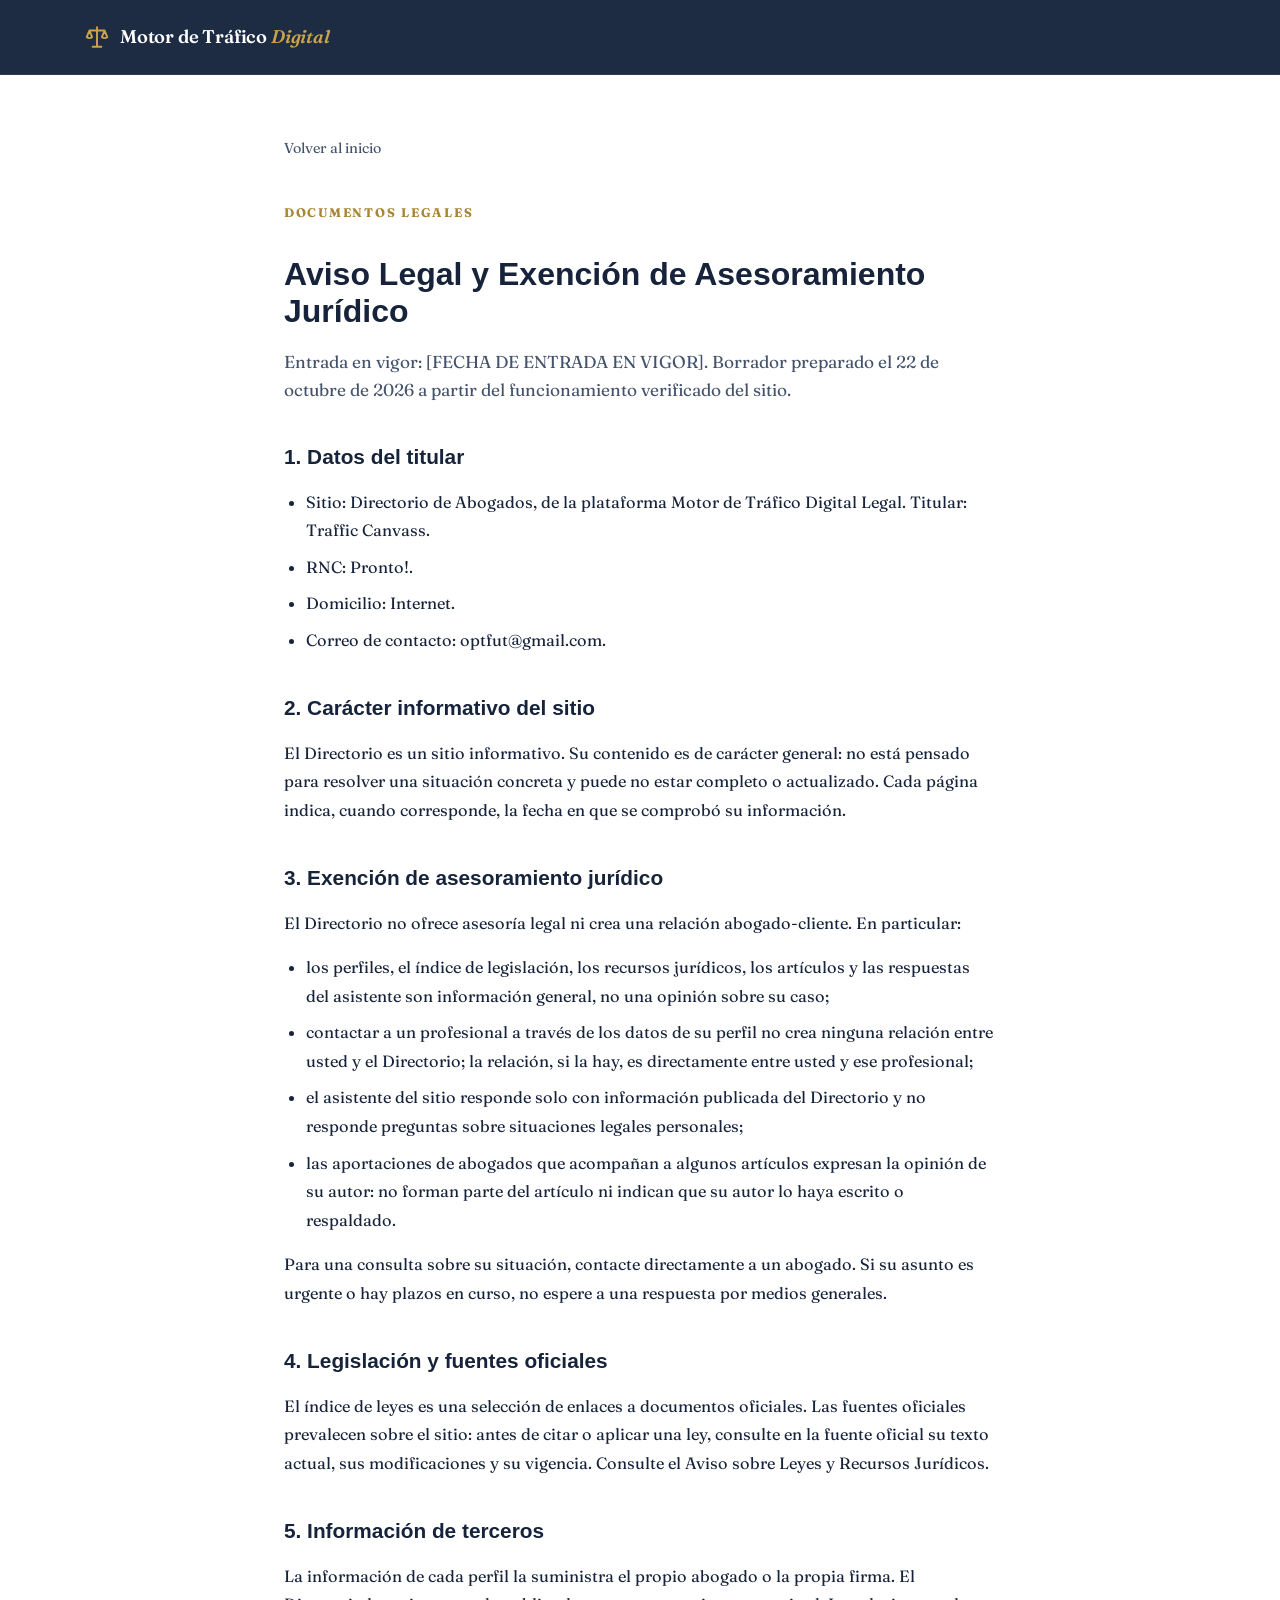
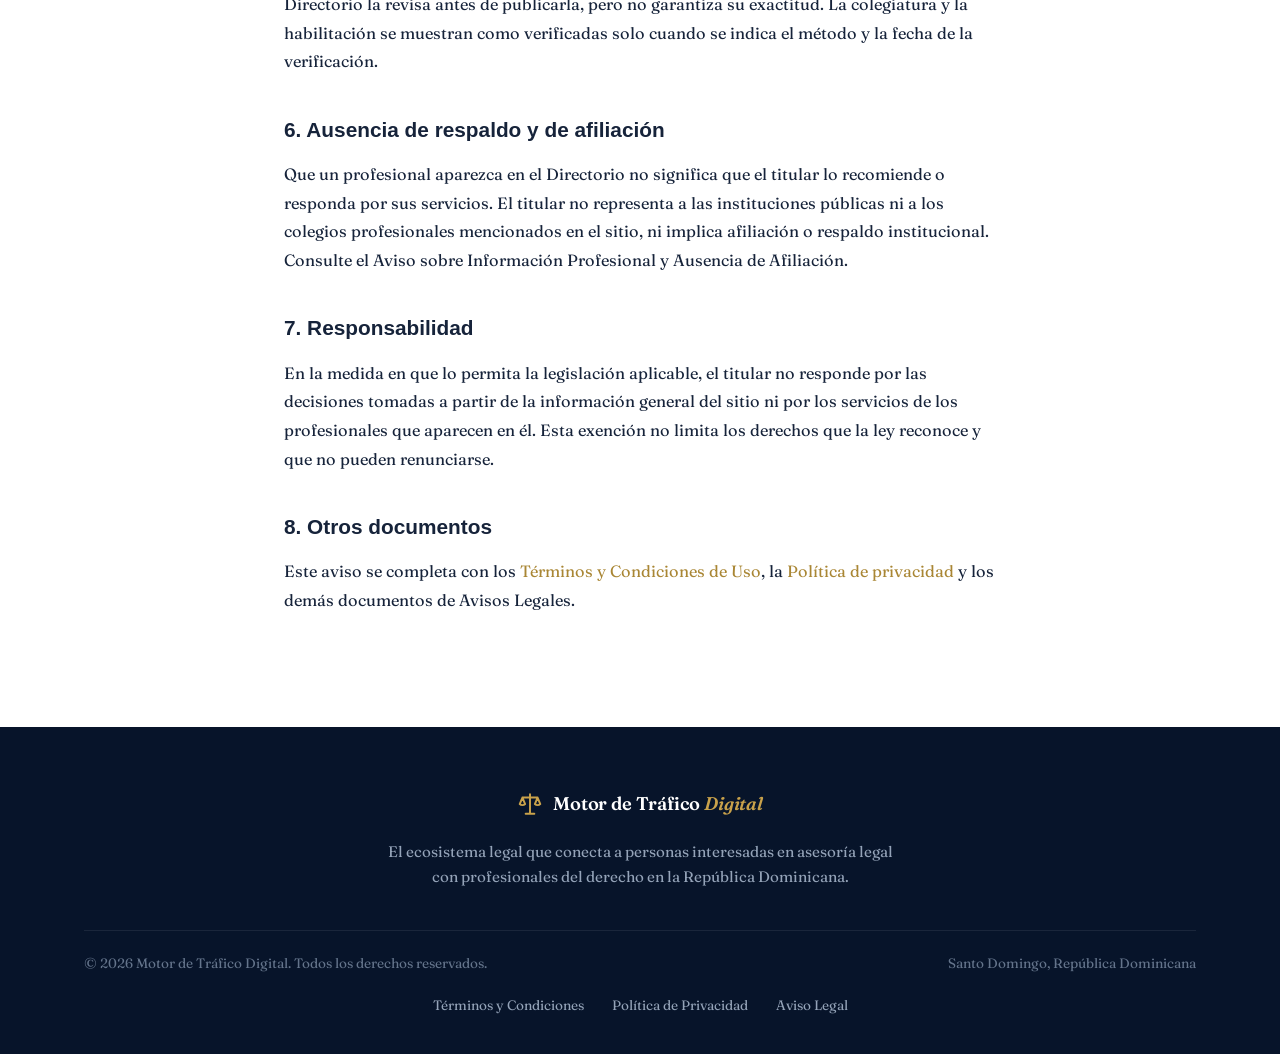
==== aviso-legal.html @ 6270f3a9 "Legal pages: full text of the three documents, with the claims that were false for this site correct" ====
<!doctype html>
<html lang="es">
  <head>
    <meta charset="UTF-8" />
    <meta name="viewport" content="width=device-width, initial-scale=1.0" />
    <meta
      name="description"
      content="Aviso Legal y Exención de Asesoramiento Jurídico del Directorio de Abogados, de la plataforma Motor de Tráfico Digital Legal."
    />
    <link rel="preconnect" href="https://fonts.googleapis.com" />
    <link rel="preconnect" href="https://fonts.gstatic.com" crossorigin />
    <link
      href="https://fonts.googleapis.com/css2?family=Fraunces:ital,opsz,wght@0,9..144,400;0,9..144,500;0,9..144,600;0,9..144,700;1,9..144,400;1,9..144,700&family=Inter:wght@400;500;600;700;800&display=swap"
      rel="stylesheet"
    />
    <link rel="stylesheet" href="./assets/index-CUICVN3A.css" />
    <title>Aviso Legal — Motor de Tráfico Digital</title>
  </head>
  <body>
    <header class="site-header">
      <div class="container header-inner">
        <a class="logo" href="./index.html">
          <svg
            viewBox="0 0 24 24"
            fill="none"
            stroke="currentColor"
            stroke-width="1.8"
            stroke-linecap="round"
            stroke-linejoin="round"
            class="logo-mark"
            aria-hidden="true"
          >
            <path d="M12 3v18M8 21h8M12 6H5m14 0h-7M5 6l-2.5 6a3.5 3.5 0 0 0 5 0L5 6Zm14 0-2.5 6a3.5 3.5 0 0 0 5 0L19 6Z" />
          </svg>
          <span>Motor de Tráfico <em>Digital</em></span>
        </a>
      </div>
    </header>

    <main class="legal-main">
      <div class="container legal-wrap">
        <a class="legal-back" href="./index.html">Volver al inicio</a>
        <p class="eyebrow">Documentos legales</p>
        <h1 class="legal-title">Aviso Legal y Exención de Asesoramiento Jurídico</h1>
        <p class="legal-lead">
          Entrada en vigor: [FECHA DE ENTRADA EN VIGOR]. Borrador preparado el 22 de octubre de
          2026 a partir del funcionamiento verificado del sitio.
        </p>

        <div class="legal-body">
          <h2>1. Datos del titular</h2>
          <ul>
            <li>
              Sitio: Directorio de Abogados, de la plataforma Motor de Tráfico Digital Legal. Titular:
              Traffic Canvass.
            </li>
            <li>RNC: Pronto!.</li>
            <li>Domicilio: Internet.</li>
            <li>Correo de contacto: optfut@gmail.com.</li>
          </ul>

          <h2>2. Carácter informativo del sitio</h2>
          <p>
            El Directorio es un sitio informativo. Su contenido es de carácter general: no está
            pensado para resolver una situación concreta y puede no estar completo o actualizado.
            Cada página indica, cuando corresponde, la fecha en que se comprobó su información.
          </p>

          <h2>3. Exención de asesoramiento jurídico</h2>
          <p>El Directorio no ofrece asesoría legal ni crea una relación abogado-cliente. En particular:</p>
          <ul>
            <li>
              los perfiles, el índice de legislación, los recursos jurídicos, los artículos y las
              respuestas del asistente son información general, no una opinión sobre su caso;
            </li>
            <li>
              contactar a un profesional a través de los datos de su perfil no crea ninguna relación
              entre usted y el Directorio; la relación, si la hay, es directamente entre usted y ese
              profesional;
            </li>
            <li>
              el asistente del sitio responde solo con información publicada del Directorio y no
              responde preguntas sobre situaciones legales personales;
            </li>
            <li>
              las aportaciones de abogados que acompañan a algunos artículos expresan la opinión de
              su autor: no forman parte del artículo ni indican que su autor lo haya escrito o
              respaldado.
            </li>
          </ul>
          <p>
            Para una consulta sobre su situación, contacte directamente a un abogado. Si su asunto es
            urgente o hay plazos en curso, no espere a una respuesta por medios generales.
          </p>

          <h2>4. Legislación y fuentes oficiales</h2>
          <p>
            El índice de leyes es una selección de enlaces a documentos oficiales. Las fuentes
            oficiales prevalecen sobre el sitio: antes de citar o aplicar una ley, consulte en la
            fuente oficial su texto actual, sus modificaciones y su vigencia. Consulte el Aviso sobre
            Leyes y Recursos Jurídicos.
          </p>

          <h2>5. Información de terceros</h2>
          <p>
            La información de cada perfil la suministra el propio abogado o la propia firma. El
            Directorio la revisa antes de publicarla, pero no garantiza su exactitud. La colegiatura
            y la habilitación se muestran como verificadas solo cuando se indica el método y la fecha
            de la verificación.
          </p>

          <h2>6. Ausencia de respaldo y de afiliación</h2>
          <p>
            Que un profesional aparezca en el Directorio no significa que el titular lo recomiende o
            responda por sus servicios. El titular no representa a las instituciones públicas ni a
            los colegios profesionales mencionados en el sitio, ni implica afiliación o respaldo
            institucional. Consulte el Aviso sobre Información Profesional y Ausencia de Afiliación.
          </p>

          <h2>7. Responsabilidad</h2>
          <p>
            En la medida en que lo permita la legislación aplicable, el titular no responde por las
            decisiones tomadas a partir de la información general del sitio ni por los servicios de
            los profesionales que aparecen en él. Esta exención no limita los derechos que la ley
            reconoce y que no pueden renunciarse.
          </p>

          <h2>8. Otros documentos</h2>
          <p>
            Este aviso se completa con los
            <a href="./terminos.html">Términos y Condiciones de Uso</a>, la
            <a href="./privacidad.html">Política de privacidad</a> y los demás documentos de Avisos
            Legales.
          </p>
        </div>
      </div>
    </main>

    <footer class="site-footer">
      <div class="container footer-inner">
        <a class="logo logo-light" href="./index.html">
          <svg
            viewBox="0 0 24 24"
            fill="none"
            stroke="currentColor"
            stroke-width="1.8"
            stroke-linecap="round"
            stroke-linejoin="round"
            class="logo-mark"
            aria-hidden="true"
          >
            <path d="M12 3v18M8 21h8M12 6H5m14 0h-7M5 6l-2.5 6a3.5 3.5 0 0 0 5 0L5 6Zm14 0-2.5 6a3.5 3.5 0 0 0 5 0L19 6Z" />
          </svg>
          <span>Motor de Tráfico <em>Digital</em></span>
        </a>
        <p class="footer-copy">
          El ecosistema legal que conecta a personas interesadas en asesoría legal con
          profesionales del derecho en la República&nbsp;Dominicana.
        </p>
        <div class="footer-bottom">
          <span>© 2026 Motor de Tráfico Digital. Todos los derechos reservados.</span>
          <span>Santo Domingo, República Dominicana</span>
        </div>
        <nav class="footer-legal" aria-label="Documentos legales">
          <a href="./terminos.html">Términos y Condiciones</a>
          <a href="./privacidad.html">Política de Privacidad</a>
          <a href="./aviso-legal.html">Aviso Legal</a>
        </nav>
      </div>
    </footer>
  </body>
</html>
---- assets/index-CUICVN3A.css ----
:root{--navy: #0a1b33;--navy-2: #0f2747;--navy-3: #16345c;--gold: #c9a24b;--gold-dark: #a98634;--gold-soft: #f3e7c9;--cream: #faf7f1;--ink: #16233a;--slate: #44536b;--muted: #6b7a92;--line: #e5e1d8;--white: #ffffff;--danger: #c0392b;--radius: 14px;--shadow-sm: 0 1px 3px rgba(10, 27, 51, .08);--shadow-md: 0 10px 30px rgba(10, 27, 51, .12);--shadow-lg: 0 24px 60px rgba(10, 27, 51, .28);--font-body: "Inter", system-ui, sans-serif;--font-head: "Fraunces", Georgia, serif}*{box-sizing:border-box}body{margin:0;font-family:var(--font-body);color:var(--ink);background:var(--white);-webkit-font-smoothing:antialiased}img{display:block;max-width:100%}a{color:inherit;text-decoration:none}.container{max-width:1160px;margin:0 auto;padding:0 24px}.w-4{width:1rem;height:1rem}.w-5{width:1.25rem;height:1.25rem}.w-6{width:1.5rem;height:1.5rem}.w-7{width:1.75rem;height:1.75rem}.h-4{width:1rem;height:1rem}.h-5{width:1.25rem;height:1.25rem}.h-6{width:1.5rem;height:1.5rem}.h-7{width:1.75rem;height:1.75rem}.btn{display:inline-flex;align-items:center;justify-content:center;gap:8px;font-weight:700;font-size:.95rem;padding:13px 26px;border-radius:12px;border:none;cursor:pointer;transition:transform .15s ease,box-shadow .15s ease,background .15s ease,color .15s;white-space:nowrap;font-family:var(--font-body)}.btn-lg{padding:16px 32px;font-size:1.02rem}.btn-block{width:100%}.btn-gold{background:linear-gradient(135deg,#d9b35c 0%,var(--gold) 45%,var(--gold-dark) 100%);color:var(--navy);box-shadow:0 8px 20px #c9a24b66}.btn-gold:hover{transform:translateY(-2px);box-shadow:0 12px 28px #c9a24b8c}.btn-outline-light{background:transparent;color:#fff;border:1.5px solid rgba(255,255,255,.45)}.btn-outline-light:hover{border-color:#fff;background:#ffffff14}.btn-ghost-light{background:transparent;color:var(--gold-dark);border:1.5px solid var(--gold)}.btn-ghost-light:hover{background:#c9a24b1f}.site-header{position:sticky;top:0;z-index:50;background:#0a1b33eb;-webkit-backdrop-filter:blur(12px);backdrop-filter:blur(12px);border-bottom:1px solid rgba(255,255,255,.08)}.header-inner{display:flex;align-items:center;gap:32px;height:74px}.logo{display:inline-flex;align-items:center;gap:10px;font-family:var(--font-head);font-weight:600;font-size:1.15rem;letter-spacing:-.01em;color:#fff;line-height:1.15}.logo em{font-style:italic;color:var(--gold)}.logo-mark{width:26px;height:26px;color:var(--gold);flex-shrink:0}.main-nav{display:flex;gap:26px;margin-left:auto}.main-nav a{font-weight:500;font-size:.95rem;color:#ffffffbf;transition:color .15s}.main-nav a:hover{color:var(--gold)}.hero{position:relative;background:radial-gradient(ellipse 80% 60% at 70% 10%,rgba(201,162,75,.16),transparent 60%),linear-gradient(160deg,var(--navy) 0%,var(--navy-2) 55%,var(--navy-3) 100%);color:#fff;overflow:hidden}.hero-glow{position:absolute;top:0;right:0;bottom:0;left:0;background-image:linear-gradient(rgba(255,255,255,.035) 1px,transparent 1px),linear-gradient(90deg,rgba(255,255,255,.035) 1px,transparent 1px);background-size:56px 56px;mask-image:radial-gradient(ellipse 70% 70% at 50% 30%,#000 30%,transparent 75%);-webkit-mask-image:radial-gradient(ellipse 70% 70% at 50% 30%,#000 30%,transparent 75%);pointer-events:none}.hero-content{position:relative;padding:110px 24px 120px;max-width:900px;margin:0 auto;text-align:center}.hero-eyebrow{display:inline-flex;align-items:center;gap:10px;font-size:.82rem;font-weight:600;letter-spacing:.1em;text-transform:uppercase;padding:9px 18px;border-radius:999px;background:#c9a24b1f;border:1px solid rgba(201,162,75,.4);color:var(--gold-soft);margin-bottom:30px}.pulse-dot{width:8px;height:8px;border-radius:50%;background:var(--gold);box-shadow:0 0 #c9a24b99;animation:pulse 2s infinite}@keyframes pulse{0%{box-shadow:0 0 #c9a24b8c}70%{box-shadow:0 0 0 10px #c9a24b00}to{box-shadow:0 0 #c9a24b00}}.hero h1{font-family:Helvetica Neue,Helvetica,Arial,sans-serif;font-size:clamp(1.7rem,3.4vw,2.7rem);font-weight:700;line-height:1.18;letter-spacing:.01em;margin:0 0 22px}.hero h1 em,.section-head h2 em{font-style:italic;color:var(--gold)}.hero-lead{font-size:1.25rem;line-height:1.7;color:#ffffffc7;margin:0 auto 38px;max-width:720px}.hero-actions{display:flex;justify-content:center;flex-wrap:wrap;gap:14px;margin-bottom:34px}.hero-points{display:flex;justify-content:center;flex-wrap:wrap;gap:10px 26px;font-size:.92rem;color:#ffffffb8}.hero-points span{display:inline-flex;align-items:center;gap:8px}.hero-points .w-4{color:var(--gold)}.stats-band{background:#07142a;color:#fff;padding:52px 0;border-top:1px solid rgba(201,162,75,.25)}.stats-grid{display:grid;grid-template-columns:repeat(4,1fr);gap:32px;text-align:center}.stat strong{display:block;font-family:var(--font-head);font-size:2.1rem;font-weight:700;color:var(--gold);margin-bottom:8px}.stat span{color:#ffffffa6;font-size:.9rem;line-height:1.5;display:block;max-width:230px;margin:0 auto}.section{padding:96px 0}.section-cream{background:var(--cream)}.section-navy{background:radial-gradient(ellipse 60% 50% at 85% 20%,rgba(201,162,75,.12),transparent 60%),linear-gradient(160deg,var(--navy) 0%,var(--navy-2) 100%);color:#fff}.section-head{text-align:center;max-width:680px;margin:0 auto 56px}.eyebrow{display:inline-block;font-size:.78rem;font-weight:700;letter-spacing:.14em;text-transform:uppercase;color:var(--gold-dark);margin-bottom:14px}.eyebrow-light{color:var(--gold)}.section-head h2{font-family:var(--font-head);font-size:clamp(1.8rem,3.6vw,2.5rem);font-weight:600;letter-spacing:-.015em;margin:0 0 14px}.section-head p{color:var(--muted);font-size:1.05rem;line-height:1.65;margin:0}.pillar-grid{display:grid;grid-template-columns:repeat(3,1fr);gap:26px}.pillar-card{background:#fff;border:1px solid var(--line);border-radius:var(--radius);padding:36px 30px;transition:transform .2s ease,box-shadow .2s ease,border-color .2s}.pillar-card:hover{transform:translateY(-4px);box-shadow:var(--shadow-md);border-color:#c9a24b80}.pillar-icon{display:grid;place-items:center;width:52px;height:52px;border-radius:14px;background:linear-gradient(135deg,var(--navy) 0%,var(--navy-3) 100%);color:var(--gold);margin-bottom:20px}.pillar-card h3{font-family:var(--font-head);font-size:1.3rem;font-weight:600;margin:0 0 10px}.pillar-card p{color:var(--slate);line-height:1.65;margin:0;font-size:.97rem}.statement{background:radial-gradient(ellipse 55% 70% at 15% 20%,rgba(201,162,75,.1),transparent 60%),var(--navy);color:#fff;padding:100px 0;text-align:center;position:relative;overflow:hidden}.statement-no{font-size:1.15rem;font-weight:600;letter-spacing:.08em;text-transform:uppercase;color:#ffffff8c;text-decoration:line-through;text-decoration-color:var(--gold);text-decoration-thickness:2px;margin:0 0 18px}.statement h2{font-family:var(--font-head);font-size:clamp(2rem,4.6vw,3.1rem);font-weight:600;letter-spacing:-.015em;line-height:1.18;max-width:820px;margin:0 auto 22px}.statement h2 em{font-style:italic;color:var(--gold)}.statement-text{color:#ffffffbf;font-size:1.08rem;line-height:1.7;max-width:680px;margin:0 auto 32px}.statement-tags{display:flex;justify-content:center;flex-wrap:wrap;gap:12px}.tag-gold{display:inline-block;font-weight:600;font-size:.95rem;color:var(--navy);background:linear-gradient(135deg,#e0c06d,var(--gold));padding:10px 22px;border-radius:999px;box-shadow:0 6px 16px #c9a24b59}.benefit-grid{display:grid;grid-template-columns:repeat(2,1fr);gap:22px}.benefit-card{display:flex;gap:18px;background:#fff;border:1px solid var(--line);border-radius:var(--radius);padding:28px;transition:transform .2s ease,box-shadow .2s ease}.benefit-card:hover{transform:translateY(-3px);box-shadow:var(--shadow-md)}.benefit-icon{display:grid;place-items:center;width:46px;height:46px;border-radius:50%;background:var(--gold-soft);color:var(--gold-dark);flex-shrink:0}.benefit-card h3{font-family:var(--font-head);font-size:1.15rem;font-weight:600;margin:2px 0 8px}.benefit-card p{color:var(--slate);line-height:1.6;margin:0;font-size:.95rem}.steps-grid{display:grid;grid-template-columns:repeat(3,1fr);gap:26px}.step-card{position:relative;background:var(--cream);border:1px solid var(--line);border-radius:var(--radius);padding:36px 30px;overflow:hidden}.step-card:after{content:"";position:absolute;top:0;left:0;width:100%;height:4px;background:linear-gradient(90deg,var(--gold),var(--gold-soft))}.step-num{font-family:var(--font-head);font-size:2.6rem;font-weight:700;color:#c9a24b73}.step-card h3{font-family:var(--font-head);font-size:1.3rem;font-weight:600;margin:8px 0 10px}.step-card p{color:var(--slate);line-height:1.65;margin:0;font-size:.97rem}.reserve-grid{display:grid;grid-template-columns:1fr 1fr;gap:64px;align-items:center}.reserve-copy h2{font-family:var(--font-head);font-size:clamp(1.8rem,3.4vw,2.4rem);font-weight:600;letter-spacing:-.015em;margin:0 0 16px}.reserve-copy h2 em{font-style:italic;color:var(--gold)}.reserve-copy>p{color:#ffffffbf;line-height:1.7;margin:0 0 28px}.reserve-list-title{font-family:var(--font-head);font-size:1.15rem;font-weight:600;color:var(--gold);margin:0 0 16px}.reserve-list{list-style:none;padding:0;margin:0 0 24px;display:grid;gap:14px}.reserve-list li{display:flex;align-items:flex-start;gap:12px;color:#ffffffd9;font-size:.98rem;line-height:1.55}.reserve-list li strong{color:#fff}.reserve-punch{font-size:1.05rem;line-height:1.6;color:#ffffffe6;border-left:3px solid var(--gold);padding-left:16px;margin:0 0 24px}.reserve-punch strong{color:var(--gold)}.reserve-list .w-4{color:var(--gold);flex-shrink:0}.reserve-trust{display:flex;align-items:center;gap:10px;font-size:.88rem;color:#ffffff8c}.reserve-trust .w-4{color:var(--gold);flex-shrink:0}.reserve-card{background:#fff;color:var(--ink);border-radius:18px;padding:38px 36px;box-shadow:var(--shadow-lg);border-top:5px solid var(--gold)}.reserve-form h3{font-family:var(--font-head);font-size:1.45rem;font-weight:600;text-transform:uppercase;text-align:center;letter-spacing:.05em;margin:0 0 18px}.price-tag{display:flex;flex-direction:column;align-items:center;text-align:center;gap:4px;background:var(--cream);border:1px dashed var(--gold);border-radius:12px;padding:14px 18px;margin-bottom:22px}.price-amount{font-family:var(--font-head);font-size:1.8rem;font-weight:700;color:var(--gold-dark)}.price-note{font-size:.8rem;font-weight:600;letter-spacing:.08em;text-transform:uppercase;color:var(--muted)}.services-fieldset{border:none;padding:0;margin:0 0 18px}.services-fieldset legend{display:flex;flex-direction:column;align-items:center;text-align:center;gap:4px;width:100%;padding:0;margin-bottom:10px}.services-title{font-size:.88rem;font-weight:700;letter-spacing:.08em;text-transform:uppercase;color:var(--slate)}.services-hint{font-size:.75rem;font-weight:600;letter-spacing:.06em;text-transform:uppercase;color:var(--gold-dark)}.services-grid{display:grid;grid-template-columns:repeat(2,1fr);gap:8px;max-height:216px;overflow-y:auto;padding:10px;border:1.5px solid var(--line);border-radius:12px;background:var(--cream);scrollbar-width:thin;scrollbar-color:var(--gold) transparent}.services-grid::-webkit-scrollbar{width:6px}.services-grid::-webkit-scrollbar-thumb{background:var(--gold);border-radius:6px}.service-chip{display:flex;align-items:center;gap:8px;font-size:.84rem;font-weight:500;line-height:1.3;color:var(--slate);background:#fff;border:1.5px solid var(--line);border-radius:999px;padding:8px 12px;cursor:pointer;-webkit-user-select:none;user-select:none;transition:border-color .15s,background .15s,color .15s}.service-chip:hover{border-color:var(--gold)}.service-chip input{position:absolute;opacity:0;pointer-events:none}.service-chip.selected{background:linear-gradient(135deg,#d9b35c,var(--gold));border-color:var(--gold-dark);color:var(--navy);font-weight:600}.profile-fieldset{border:none;padding:0;margin:0 0 18px}.profile-fieldset legend{font-size:.88rem;font-weight:700;letter-spacing:.08em;text-transform:uppercase;text-align:center;color:var(--slate);padding:0;margin-bottom:10px}.profile-options{display:grid;grid-template-columns:1fr 1fr;gap:8px}.profile-options .service-chip{justify-content:center;padding:11px 12px}.reserve-form label{display:block;font-size:.88rem;font-weight:600;color:var(--slate);margin-bottom:16px}.reserve-form input,.reserve-form select{display:block;width:100%;margin-top:7px;font:inherit;font-size:.98rem;color:var(--ink);padding:13px 15px;border:1.5px solid var(--line);border-radius:10px;background:#fff;outline:none;transition:border-color .15s,box-shadow .15s;-webkit-appearance:none;-moz-appearance:none;appearance:none}.reserve-form select{background-image:url("data:image/svg+xml,%3Csvg xmlns='http://www.w3.org/2000/svg' width='16' height='16' viewBox='0 0 24 24' fill='none' stroke='%236b7a92' stroke-width='2' stroke-linecap='round' stroke-linejoin='round'%3E%3Cpath d='m6 9 6 6 6-6'/%3E%3C/svg%3E");background-repeat:no-repeat;background-position:right 14px center}.reserve-form input:focus,.reserve-form select:focus{border-color:var(--gold);box-shadow:0 0 0 3px #c9a24b33}.reserve-form input::placeholder{color:#a8b2c2}.field-error{display:block;margin-top:6px;font-size:.8rem;font-weight:500;color:var(--danger)}.form-fineprint{font-size:.8rem;color:var(--muted);line-height:1.55;margin:14px 0 0;text-align:center}.reserve-success{text-align:center;padding:20px 6px}.success-icon{display:inline-grid;place-items:center;width:68px;height:68px;border-radius:50%;background:#c9a24b26;color:var(--gold-dark);margin-bottom:20px}.reserve-success h3{font-family:var(--font-head);font-size:1.5rem;font-weight:600;margin:0 0 12px}.reserve-success p{color:var(--slate);line-height:1.65;margin:0 0 24px}.faq-container{max-width:800px}.faq-list{display:grid;gap:12px}.faq-item{background:#fff;border:1px solid var(--line);border-radius:12px;overflow:hidden;transition:border-color .2s,box-shadow .2s}.faq-item.open{border-color:#c9a24b99;box-shadow:var(--shadow-sm)}.faq-item button{display:flex;align-items:center;justify-content:space-between;gap:16px;width:100%;background:none;border:none;cursor:pointer;font:inherit;font-weight:600;font-size:1rem;color:var(--ink);text-align:left;padding:20px 24px}.faq-item button .w-5{color:var(--gold-dark);flex-shrink:0;transition:transform .2s}.faq-item.open button .w-5{transform:rotate(180deg)}.faq-item p{margin:0;padding:0 24px 22px;color:var(--slate);line-height:1.7;font-size:.96rem}.final-cta{text-align:center;max-width:720px;margin:0 auto}.final-cta h2{font-family:var(--font-head);font-size:clamp(1.8rem,3.6vw,2.4rem);font-weight:600;margin:0 0 14px}.final-cta p{color:var(--slate);font-size:1.05rem;line-height:1.65;margin:0 0 30px}.site-footer{background:#07142a;color:#94a3b8;padding:64px 0 0}.footer-inner{text-align:center;padding-bottom:40px}.footer-copy{max-width:520px;margin:18px auto 0;line-height:1.7;font-size:.95rem}.footer-bottom{display:flex;justify-content:space-between;flex-wrap:wrap;gap:10px;margin-top:40px;padding-top:24px;border-top:1px solid rgba(255,255,255,.08);font-size:.85rem;color:#64748b}@media(max-width:1024px){.pillar-grid,.steps-grid{grid-template-columns:1fr 1fr}.main-nav{display:none}}@media(max-width:880px){.reserve-grid{grid-template-columns:1fr;gap:44px}.benefit-grid{grid-template-columns:1fr}.stats-grid{grid-template-columns:1fr 1fr;gap:36px 20px}}@media(max-width:640px){.pillar-grid,.steps-grid,.services-grid,.profile-options{grid-template-columns:1fr}.hero-content{padding:80px 24px 90px}.hero-actions .btn{width:100%}.header-inner .btn{padding:10px 16px;font-size:.85rem}.section{padding:72px 0}.reserve-card{padding:28px 22px}}
.hero-lead-gap{margin-bottom:18px}
@media (min-width:840px){.hero-lead{max-width:772px}}
.location-fieldset{border:none;padding:0;margin:0 0 16px;min-width:0}.location-fieldset legend{font-size:.88rem;font-weight:600;color:var(--slate);padding:0}.location-fields{display:grid;grid-template-columns:1fr;gap:10px}.reserve-form select{padding-right:42px;text-overflow:ellipsis}.reserve-form select.is-empty{color:#a8b2c2}.reserve-form select option{color:var(--ink)}@media(max-width:640px){.location-fields{grid-template-columns:1fr}}
.reserve-form select:disabled{background-color:#f6f4ef;cursor:not-allowed}
.section-head h2.service-title{font-size:clamp(1.3rem,2.4vw,1.8rem);line-height:1.3}
#servicio .section-head{margin-bottom:0}
.statement h2{margin-bottom:32px}
@media(max-width:640px){#proceso .section-head h2{font-size:min(1.8rem,6.8vw)}}
#beneficios .eyebrow{font-size:1.1rem}
#proceso .eyebrow{font-size:1.1rem}
.statement-no{font-size:1.5rem}
@media(max-width:640px){.statement h2{font-size:min(2rem,7.2vw)}}
@media(min-width:641px){.statement h2{max-width:none;font-size:clamp(2rem,calc((min(100vw,1160px) - 64px)/27),3.1rem)}}
.statement h2{margin-bottom:0}
.faq-item p:not(:last-child){padding-bottom:10px}
.faq-areas{margin:0;padding:0 24px 22px 44px;columns:2;column-gap:32px;color:var(--slate);line-height:1.7;font-size:.96rem}.faq-areas li{break-inside:avoid}@media(max-width:640px){.faq-areas{columns:1}}
.reserve-copy>.plan-intro{margin:-6px 0 22px;color:#ffffffbf;line-height:1.65}.plan-subtitle{font-size:.78rem;font-weight:700;letter-spacing:.14em;text-transform:uppercase;color:#ffffff99;margin:0 0 12px}.plan-steps{list-style:none;padding:0;margin:0 0 18px;display:grid;gap:12px}.plan-step{display:flex;align-items:flex-start;gap:14px}.plan-num{flex-shrink:0;width:28px;height:28px;margin-top:1px;border-radius:50%;background:var(--gold);color:var(--navy);font-size:.85rem;font-weight:700;display:flex;align-items:center;justify-content:center}.plan-step strong{display:block;color:#fff;font-size:.98rem;line-height:1.45}.plan-price{color:var(--gold)}.plan-step p{margin:2px 0 0;color:#ffffffbf;font-size:.92rem;line-height:1.5}.reserve-copy>.plan-total{margin:0 0 6px;color:#ffffffd9;font-size:1rem;line-height:1.6}.plan-total strong{color:var(--gold)}.reserve-copy>.plan-notes{margin:0 0 28px;color:#ffffff8c;font-size:.85rem;line-height:1.6}
.plan-steps{margin-bottom:28px}
.stats-band{min-height:219px;display:flex;align-items:center}.stats-band>.container{width:100%}
.hero-actions{margin-bottom:0}
.reserve-form .hp-field{position:absolute;left:-10000px;width:1px;height:1px;opacity:0;pointer-events:none}.form-send-error{margin:12px 0 0;color:var(--danger);font-size:.88rem;font-weight:500;text-align:center}.reserve-form button[disabled]{opacity:.7;cursor:wait}
.btn-gold{color:#fff}
@media(max-width:640px){.header-inner .btn{white-space:normal;line-height:1.2;text-align:center;font-size:.8rem;padding:8px 12px;max-width:150px}}
@media(min-width:881px){.stats-grid{grid-template-columns:repeat(5,1fr);gap:24px}}@media(max-width:880px){.stats-grid .stat:last-child:nth-child(odd){grid-column:1/-1}}
#servicio .eyebrow{font-size:1.1rem}
.hero-lead .hero-hl{font-weight:700;text-decoration:underline;text-decoration-thickness:1px;text-underline-offset:3px}
@media(min-width:641px){.keep-word{white-space:nowrap}}
@media(min-width:960px){.hero h1.h1-block{font-size:39.5px}}
.statement-no{font-size:1.9rem}
@media(max-width:640px){.statement-no{font-size:min(1.9rem,8.2vw)}}
/* SearchRadar (SearchRadar.tsx). Plain CSS, no framework. Restyle through the custom properties below. */
.search-radar {
  --sr-panel: #0b1224;
  --sr-panel-border: rgb(255 255 255 / 0.1);
  --sr-text: #f5f2ea;
  --sr-line: 126 162 255; /* rings and axes, as R G B */
  --sr-sweep: rgb(255 107 129 / 0.32);
  --sr-candidate: #c7d4ff;
  --sr-label: #ff9aa9;
  --sr-label-text: #ffd1d8;
  --sr-status-bg: rgb(4 120 87 / 0.22);
  --sr-status-text: #6ee7b7;
  --sr-status-dot: #34d399;
  --sr-font: "Helvetica Neue", Helvetica, Arial, ui-sans-serif, system-ui, sans-serif;

  box-sizing: border-box;
  border: 1px solid var(--sr-panel-border);
  border-radius: 28px;
  background: var(--sr-panel);
  padding: 24px;
  box-shadow: 0 30px 80px rgb(0 0 0 / 0.4);
  font-family: var(--sr-font);
  color: var(--sr-text);
}
.search-radar *,
.search-radar *::before,
.search-radar *::after {
  box-sizing: border-box;
}
@media (min-width: 640px) {
  .search-radar {
    padding: 32px;
  }
}

.search-radar__header {
  display: flex;
  flex-direction: column;
  align-items: center;
  gap: 16px;
  text-align: center;
}
.search-radar__headline {
  font-size: 20px;
  font-weight: 800;
  line-height: 1.375;
  letter-spacing: -0.02em;
  text-transform: uppercase;
  text-wrap: balance;
}
@media (min-width: 640px) {
  .search-radar__headline {
    font-size: 24px;
  }
}
.search-radar__status {
  display: flex;
  flex-shrink: 0;
  align-items: center;
  gap: 8px;
  border-radius: 9999px;
  background: var(--sr-status-bg);
  padding: 4px 12px;
  font-size: 12px;
  font-weight: 700;
  letter-spacing: 0.025em;
  text-transform: uppercase;
  color: var(--sr-status-text);
}
.search-radar__status-dot {
  display: block;
  width: 8px;
  height: 8px;
  border-radius: 9999px;
  background: var(--sr-status-dot);
}

/* The dial */
.search-radar__dial {
  position: relative;
  width: 100%;
  max-width: 26rem;
  aspect-ratio: 1;
  margin: 32px auto 0;
  overflow: hidden;
  border-radius: 9999px;
}
.search-radar__ring {
  position: absolute;
  border: 1px solid rgb(var(--sr-line) / 0.3);
  border-radius: 9999px;
}
.search-radar__axis {
  position: absolute;
  background: rgb(var(--sr-line) / 0.2);
}
.search-radar__axis--x {
  top: 50%;
  left: 0;
  width: 100%;
  height: 1px;
}
.search-radar__axis--y {
  top: 0;
  left: 50%;
  width: 1px;
  height: 100%;
}
.search-radar__sweep {
  position: absolute;
  inset: 0;
  border-radius: 9999px;
  background: conic-gradient(from 0deg, transparent 0deg, var(--sr-sweep) 70deg, transparent 71deg);
  animation: search-radar-spin 4.5s linear infinite;
}
.search-radar__point {
  position: absolute;
  transform: translate(-50%, -50%);
}
.search-radar__center {
  position: absolute;
  top: 50%;
  left: 50%;
  width: 12px;
  height: 12px;
  border-radius: 9999px;
  background: #fff;
  transform: translate(-50%, -50%);
}

/* Candidate dots, ruled out in four waves */
.search-radar__candidate-dot {
  display: block;
  width: 8px;
  height: 8px;
  border-radius: 9999px;
  background: var(--sr-candidate);
}
.search-radar__candidate,
.search-radar__kept,
.search-radar__kept-ring {
  animation-duration: 10s;
  animation-timing-function: ease-in-out;
  animation-iteration-count: infinite;
}
.search-radar__wave-1 { animation-name: search-radar-out-1; }
.search-radar__wave-2 { animation-name: search-radar-out-2; }
.search-radar__wave-3 { animation-name: search-radar-out-3; }
.search-radar__wave-4 { animation-name: search-radar-out-4; }

/* The dots left at the end, ringed */
.search-radar__kept { animation-name: search-radar-keep; }
.search-radar__kept-dot {
  display: block;
  width: 12px;
  height: 12px;
  border-radius: 9999px;
}
.search-radar__kept-ring {
  position: absolute;
  inset: -10px;
  border: 2px solid;
  border-radius: 9999px;
  animation-name: search-radar-ring;
}

/* Labels that flash on the dial */
.search-radar__label {
  opacity: 0;
  animation: search-radar-label 10s ease-in-out infinite;
}
.search-radar__label-dot {
  display: block;
  width: 6px;
  height: 6px;
  border-radius: 9999px;
  background: var(--sr-label);
  box-shadow: 0 0 8px var(--sr-label);
}
.search-radar__label-text {
  position: absolute;
  top: 50%;
  left: 100%;
  margin-left: 6px;
  transform: translateY(-50%);
  font-size: 10px;
  font-weight: 600;
  line-height: 1;
  white-space: nowrap;
  color: var(--sr-label-text);
}
.search-radar__label-text--left {
  right: 100%;
  left: auto;
  margin-right: 6px;
  margin-left: 0;
}

/* Tags under the dial, lit in turn */
.search-radar__tags {
  display: flex;
  flex-wrap: wrap;
  justify-content: center;
  gap: 8px;
  margin-top: 32px;
}
.search-radar__tag {
  border: 1px solid rgb(255 255 255 / 0.2);
  border-radius: 9999px;
  padding: 4px 12px;
  font-size: 12px;
  font-weight: 700;
  letter-spacing: 0.14em;
  text-transform: uppercase;
  animation: search-radar-tag 10s ease-in-out infinite;
}

.search-radar__blip {
  animation: search-radar-blip 2.4s ease-in-out infinite;
}

@keyframes search-radar-spin { to { transform: rotate(1turn); } }
@keyframes search-radar-blip {
  0%, 100% { opacity: 0.35; scale: 0.8; }
  50% { opacity: 1; scale: 1.15; }
}
@keyframes search-radar-out-1 { 0% { opacity: 0; } 6%, 26% { opacity: 1; } 34%, 100% { opacity: 0; } }
@keyframes search-radar-out-2 { 0% { opacity: 0; } 6%, 40% { opacity: 1; } 48%, 100% { opacity: 0; } }
@keyframes search-radar-out-3 { 0% { opacity: 0; } 6%, 54% { opacity: 1; } 62%, 100% { opacity: 0; } }
@keyframes search-radar-out-4 { 0% { opacity: 0; } 6%, 66% { opacity: 1; } 74%, 100% { opacity: 0; } }
@keyframes search-radar-keep { 0% { opacity: 0; } 6%, 94% { opacity: 1; } 100% { opacity: 0; } }
@keyframes search-radar-ring { 0%, 76% { opacity: 0; scale: 0.4; } 84%, 94% { opacity: 1; scale: 1; } 100% { opacity: 0; scale: 1; } }
@keyframes search-radar-label { 0% { opacity: 0; } 2%, 9% { opacity: 1; } 11%, 100% { opacity: 0; } }
@keyframes search-radar-tag { 0% { opacity: 0.12; } 6%, 30% { opacity: 1; } 40%, 100% { opacity: 0.12; } }

/* Reduced motion: the end state, without movement */
@media (prefers-reduced-motion: reduce) {
  .search-radar__sweep,
  .search-radar__blip {
    animation: none;
  }
  .search-radar__candidate,
  .search-radar__label {
    animation-name: none;
    opacity: 0;
  }
  .search-radar__kept,
  .search-radar__kept-ring,
  .search-radar__tag {
    animation-name: none;
    opacity: 1;
  }
}
/* The radar's place on the page: centered under the stats band */
.radar-section{padding:72px 0 0}.radar-wrap{max-width:560px;margin:0 auto}
@media(max-width:640px){.radar-section{padding-top:48px}}
.radar-section{background:#f9f7f2;padding-bottom:72px}.search-radar__label-text{font-size:13px}#servicio .eyebrow{font-size:1.4rem}
@media(max-width:640px){.radar-section{padding-bottom:48px}.search-radar__label-text{font-size:11.5px}}
@media (prefers-reduced-motion:reduce){.search-radar .search-radar__label{animation-name:none}}
.search-radar__label{z-index:1}
#servicio .section-head p+p{margin-top:14px}
.hero-lead .hero-ul{text-decoration:underline;text-decoration-thickness:1px;text-underline-offset:3px}
@media(max-width:359px){.search-radar__headline{font-size:18px}}
.search-radar__headline{font-size:18px}@media(min-width:640px){.search-radar__headline{font-size:21px}}@media(max-width:359px){.search-radar__headline{font-size:16px}}
.search-radar{--sr-panel:#0e1b31}
.radar-section{padding-bottom:0}.search-radar{border-bottom:0;border-bottom-left-radius:0;border-bottom-right-radius:0}
.benefit-infographic{display:block;width:100%;max-width:1100px;height:auto;margin:0 auto;border-radius:var(--radius);box-shadow:var(--shadow-md)}
#beneficios .section-head h2{font-size:clamp(1.3rem,2.4vw,1.8rem);line-height:1.3}
#beneficios .section-head h2{font-size:clamp(1.125rem,2vw,1.5rem);line-height:1.35}
/* Headings in Helvetica Neue, everything else in Fraunces (logo, numbers and price were already Fraunces) */
:root{--font-head:"Helvetica Neue",Helvetica,Arial,sans-serif;--font-body:"Fraunces",Georgia,serif}h1,h2,h3,h4,h5,h6{font-family:var(--font-head)}.logo,.stat strong,.step-num,.price-amount{font-family:"Fraunces",Georgia,serif}
@media(max-width:359px){.reserve-card .btn-lg{padding-left:14px;padding-right:14px}}
#beneficios .section-head h2{font-size:clamp(1rem,1.75vw,1.3125rem);line-height:1.4}
#servicio .section-head p{font-size:1.15rem}
#beneficios .section-head h2{color:#1a1a1a}
#servicio .section-head p{font-size:1.3rem}
#beneficios .section-head h2{color:var(--muted)}
.languages-grid{display:grid;grid-template-columns:repeat(2,1fr);gap:8px}
#beneficios .section-head h2 .ben-hl{font-style:italic;text-decoration:underline;text-decoration-thickness:1.5px;text-underline-offset:4px}
/* Provinces with 50 lawyers and 25 notaries */
.reserve-copy>p.exclusive-intro{margin-bottom:12px}.exception-list{list-style:none;padding:0;margin:0 0 16px;display:grid;grid-template-columns:repeat(2,max-content);gap:8px 32px}.exception-list li{display:flex;align-items:center;gap:10px;color:#fff;font-weight:600;line-height:1.5}.exception-list li::before{content:"";flex-shrink:0;width:7px;height:7px;border-radius:50%;background:var(--gold)}
@media(max-width:340px){.exception-list{grid-template-columns:1fr}}
.reserve-copy h2 em{display:block}
.btn-gold{background:linear-gradient(135deg,#bf9e51 0%,#b18f42 45%,#95762e 100%)}
/* Reservation heading: each sentence on one line where it fits (size follows the column width), 20px minimum */
.reserve-copy{container-type:inline-size}.reserve-copy h2{font-size:clamp(20px,4.5cqi,2.4rem);line-height:1.25}
/* FAQ heading as a show/hide button */
.faq-container .section-head.faq-head{margin-bottom:0}.faq-heading{margin:0}.faq-toggle{display:flex;flex-direction:column;align-items:center;width:100%;background:none;border:0;padding:0;cursor:pointer;font:inherit;color:inherit;letter-spacing:inherit;text-align:center}.faq-toggle .eyebrow{font-family:var(--font-body)}.faq-toggle-title{display:block}.faq-toggle-cta{display:inline-flex;align-items:center;gap:8px;margin-top:20px;padding:10px 22px;border:1.5px solid var(--gold);border-radius:999px;font-family:var(--font-body);font-size:.95rem;font-weight:600;letter-spacing:0;color:var(--gold-dark);transition:background .15s,color .15s}.faq-toggle-cta .w-5{transition:transform .2s}.faq-toggle[aria-expanded=true] .faq-toggle-cta .w-5{transform:rotate(180deg)}.faq-toggle:hover .faq-toggle-cta{background:var(--gold);color:#fff}.faq-toggle:focus-visible{outline:2px solid var(--gold);outline-offset:8px;border-radius:12px}#faq-list-rd{margin-top:40px}
.radar-section{background:radial-gradient(ellipse at center,#1f2835 0%,#1c2534 55%,#172232 100%)}
#beneficios .eyebrow{font-size:1.4rem}
#beneficios .eyebrow{font-size:min(1.4rem,calc((100vw - 52px) / 15))}
/* Legal links at the bottom of the footer, and the legal document pages */
.footer-legal{display:flex;flex-wrap:wrap;justify-content:center;gap:10px 28px;margin-top:26px;font-size:.85rem}
.footer-legal a{color:#94a3b8;text-decoration:none;border-bottom:1px solid transparent;transition:color .15s,border-color .15s}
.footer-legal a:hover,.footer-legal a:focus-visible{color:var(--gold);border-bottom-color:var(--gold)}
.legal-main{padding:64px 0 96px}
.legal-wrap{max-width:760px}
.legal-back{display:block;width:max-content;margin-bottom:36px;font-size:.9rem;color:var(--slate);text-decoration:none}
.legal-back:hover{color:var(--gold-dark)}
.legal-title{margin-bottom:18px}
.legal-lead{margin:0 0 20px;font-size:1.08rem;line-height:1.6;color:var(--slate)}
.legal-body{font-size:1.02rem;line-height:1.75;color:var(--ink)}
.legal-body h2{font-size:1.3rem;margin:36px 0 12px}
.legal-body h3{font-size:1.08rem;margin:26px 0 10px}
.legal-body p{margin:0 0 16px}
.legal-body ul{margin:0 0 16px;padding-left:22px}
.legal-body li{margin-bottom:8px}
.legal-body a{color:var(--gold-dark)}
.legal-note{margin:32px 0 0;padding:20px 22px;border:1px solid var(--line);border-left:4px solid var(--gold);border-radius:var(--radius);background:var(--cream);font-size:.95rem;line-height:1.65;color:var(--slate)}
.legal-note strong{display:block;margin-bottom:6px;color:var(--navy)}
@media(max-width:520px){.legal-main{padding:40px 0 64px}.legal-lead{font-size:1rem}.legal-body{font-size:1rem}}
@media(max-width:420px){.footer-legal{flex-direction:column;gap:12px}}
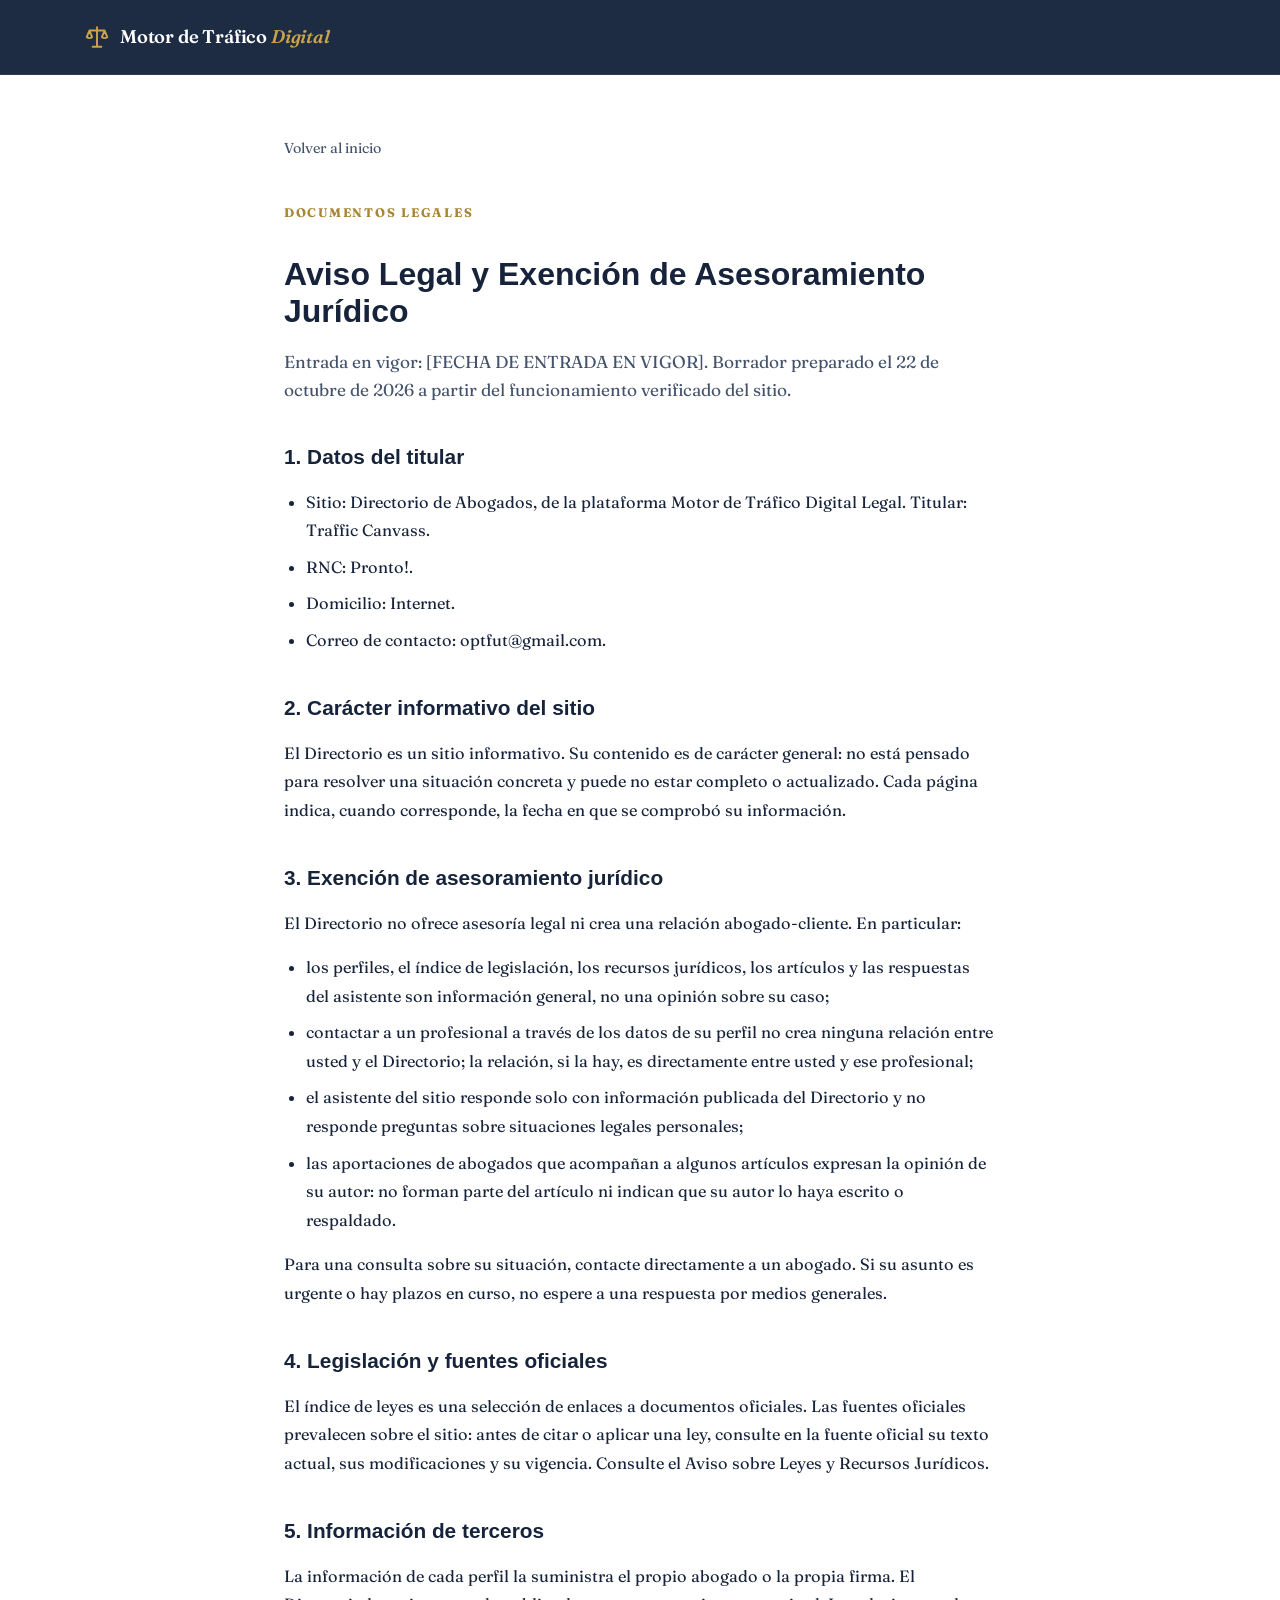
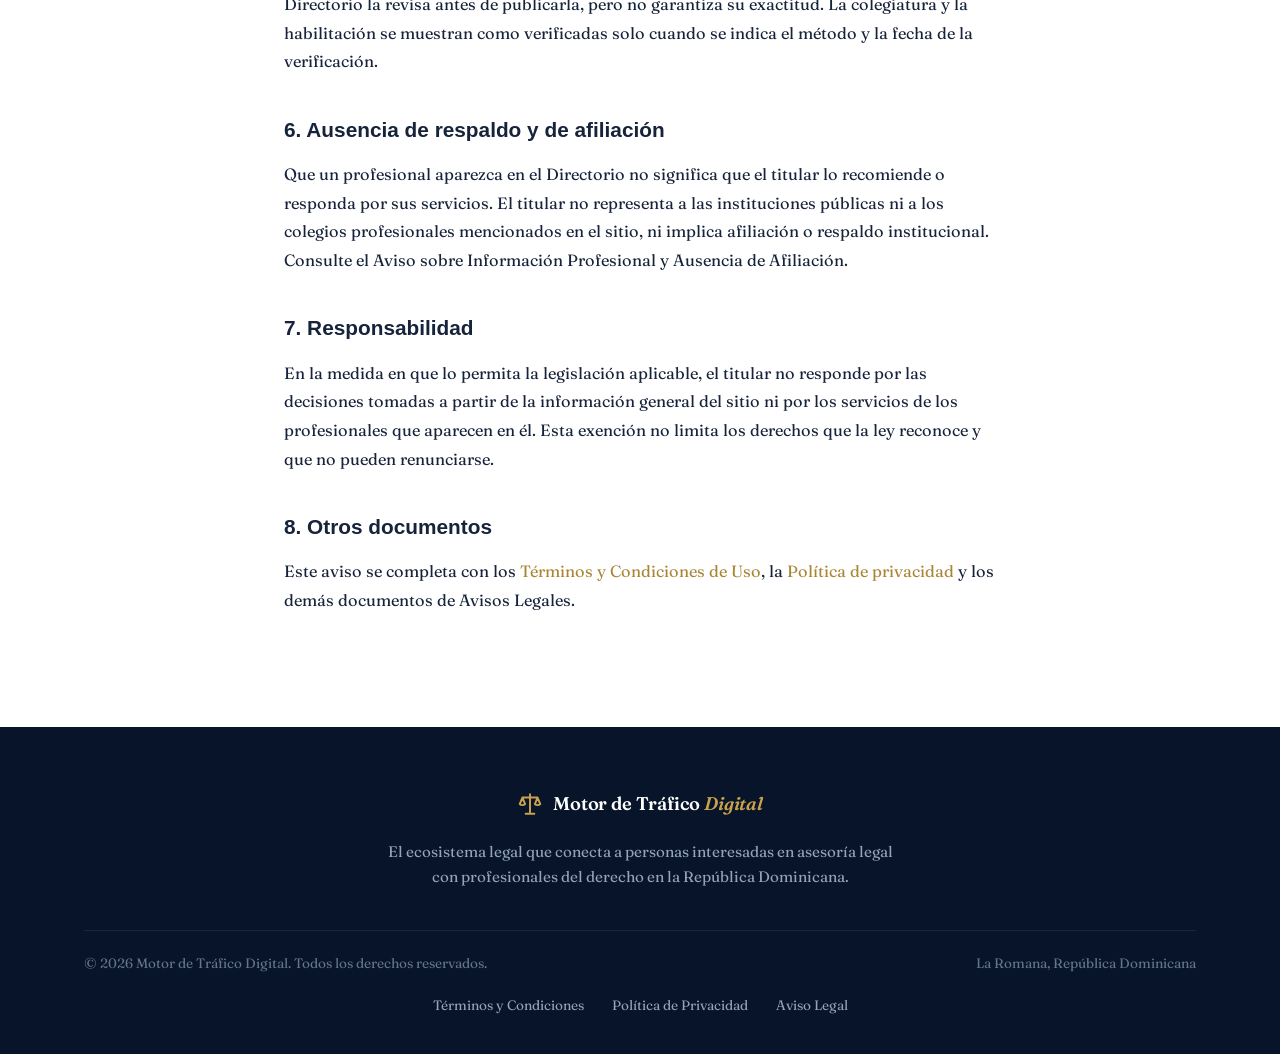
==== commit 66da1966: "Footer city: La Romana, República Dominicana The Santo Domingo province and municipality options in " ====
--- a/aviso-legal.html
+++ b/aviso-legal.html
@@ -159,7 +159,7 @@
         </p>
         <div class="footer-bottom">
           <span>© 2026 Motor de Tráfico Digital. Todos los derechos reservados.</span>
-          <span>Santo Domingo, República Dominicana</span>
+          <span>La Romana, República Dominicana</span>
         </div>
         <nav class="footer-legal" aria-label="Documentos legales">
           <a href="./terminos.html">Términos y Condiciones</a>
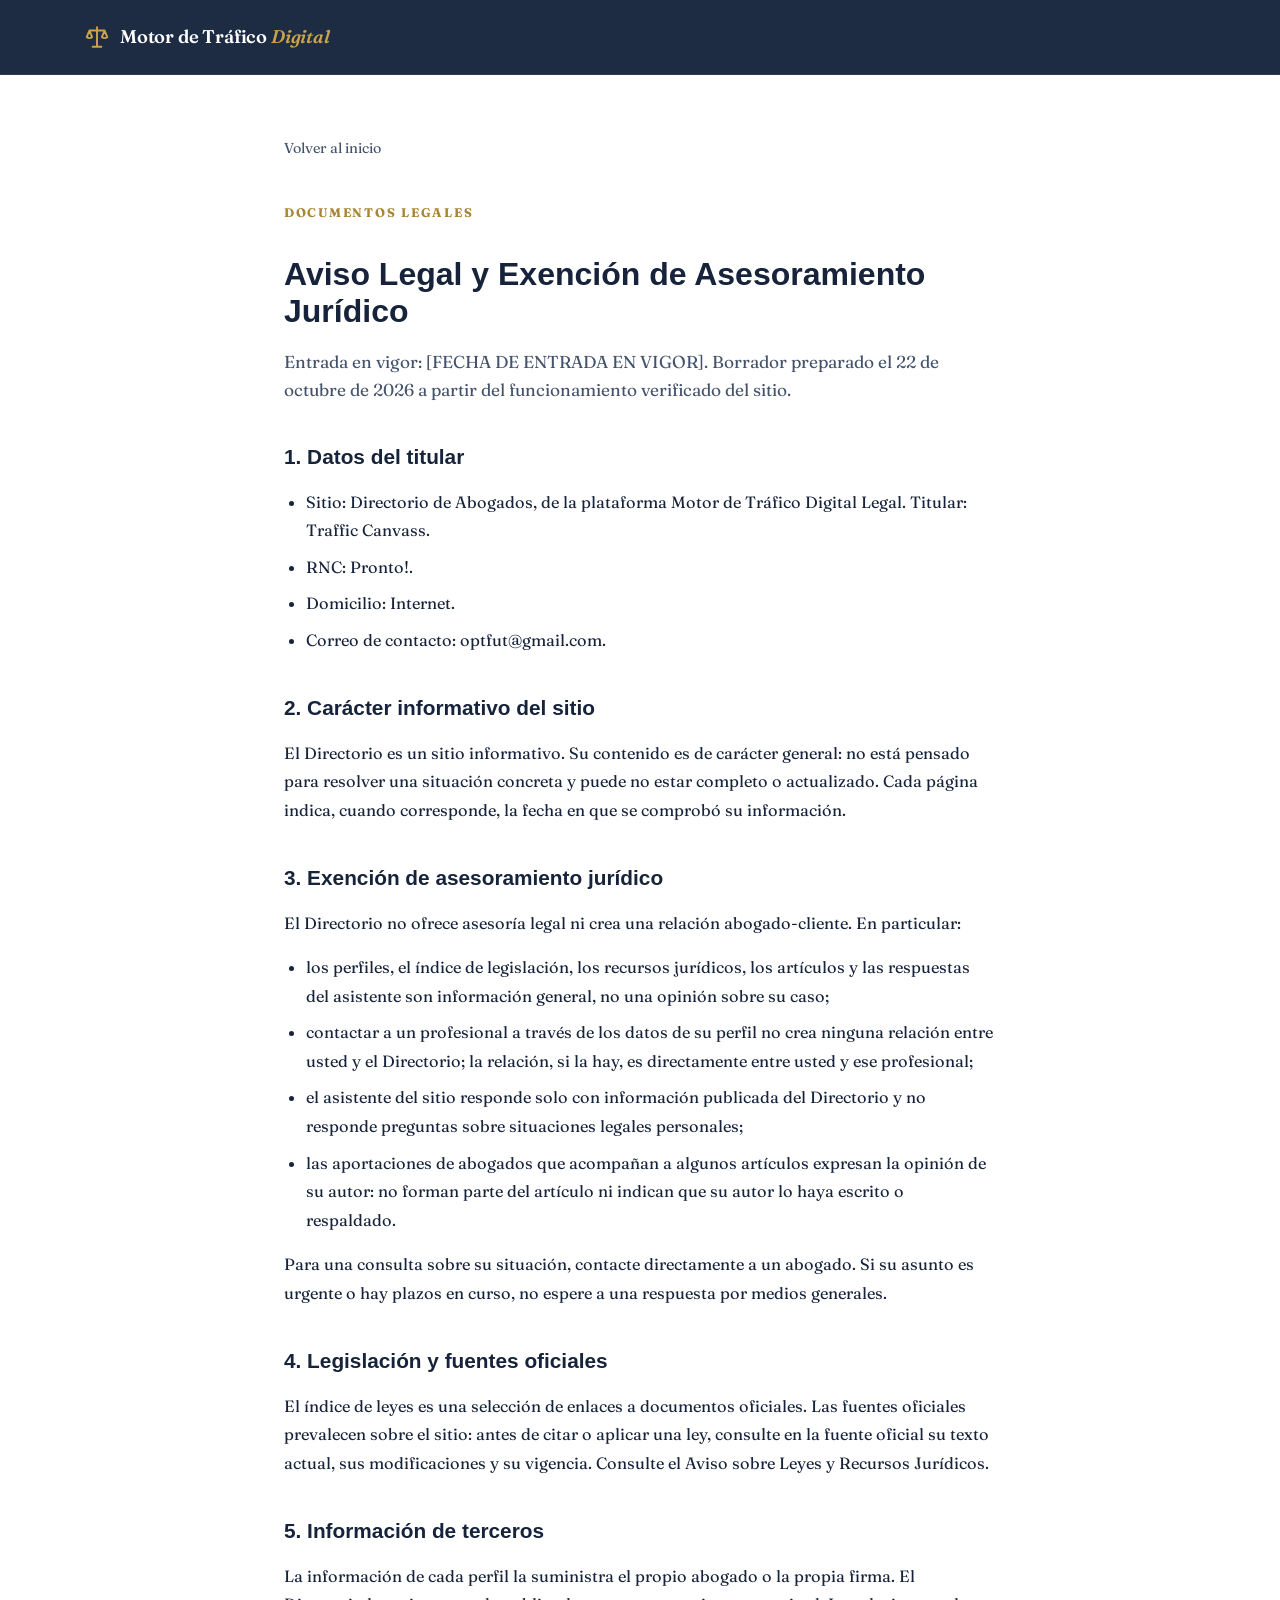
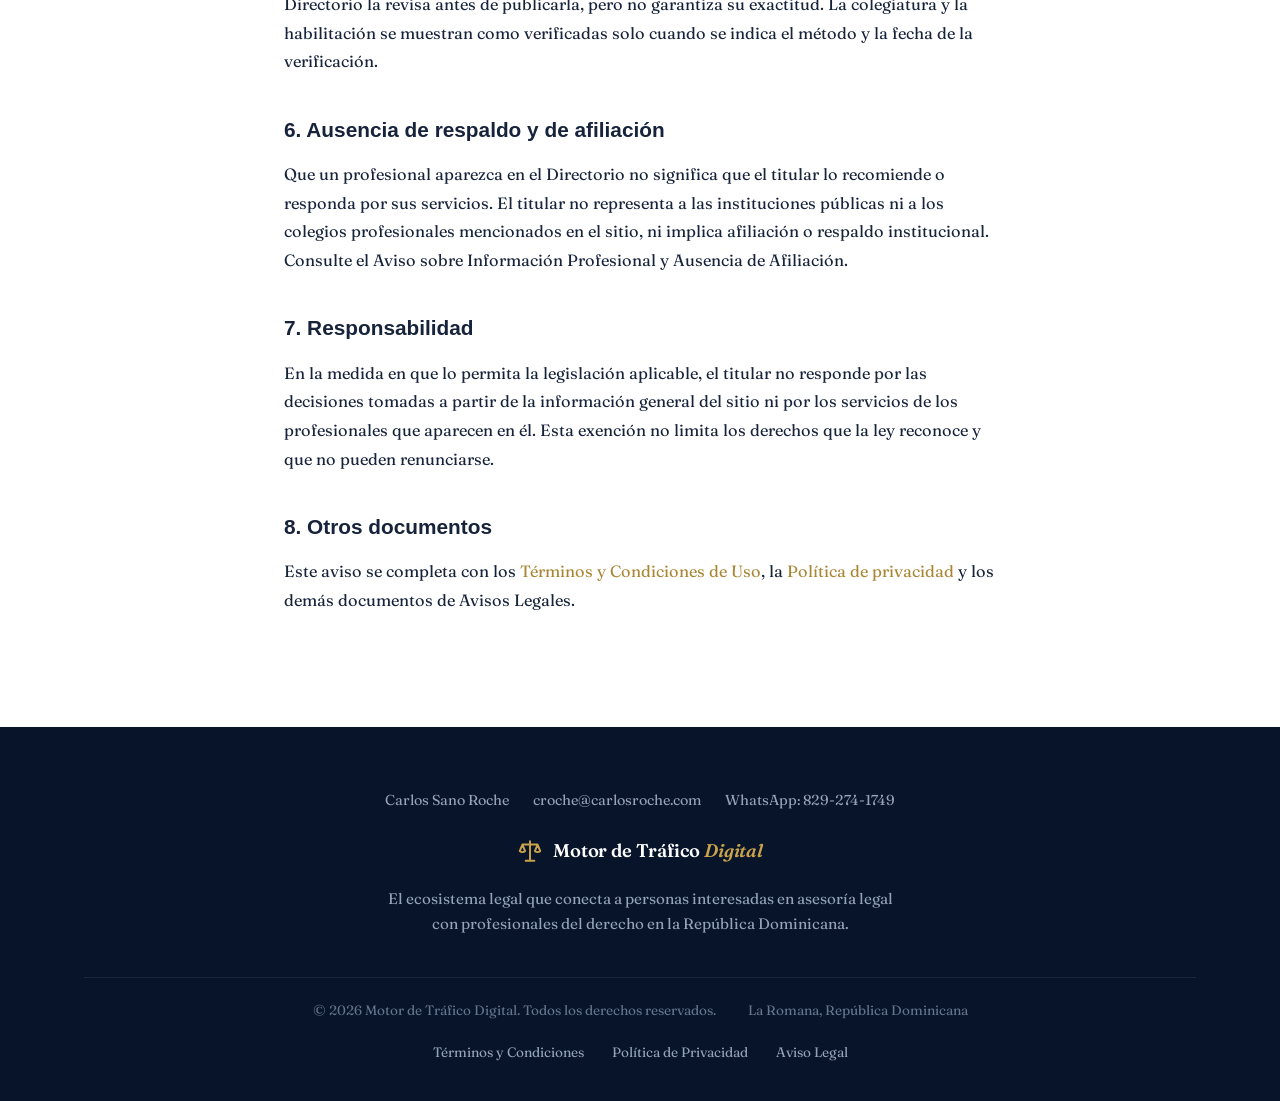
==== commit c026ef84: "Contact line above the footer logo: name, email and WhatsApp Co-Authored-By: Claude Sonnet 5.5 <nore" ====
--- a/aviso-legal.html
+++ b/aviso-legal.html
@@ -138,6 +138,11 @@
 
     <footer class="site-footer">
       <div class="container footer-inner">
+        <div class="footer-contact">
+          <span>Carlos Sano Roche</span>
+          <a href="mailto:croche@carlosroche.com">croche@carlosroche.com</a>
+          <a href="https://wa.me/18292741749">WhatsApp: 829-274-1749</a>
+        </div>
         <a class="logo logo-light" href="./index.html">
           <svg
             viewBox="0 0 24 24"
--- a/assets/index-CUICVN3A.css
+++ b/assets/index-CUICVN3A.css
@@ -341,3 +341,14 @@
 .legal-note strong{display:block;margin-bottom:6px;color:var(--navy)}
 @media(max-width:520px){.legal-main{padding:40px 0 64px}.legal-lead{font-size:1rem}.legal-body{font-size:1rem}}
 @media(max-width:420px){.footer-legal{flex-direction:column;gap:12px}}
+/* Refund promise at the bottom of the reservation column */
+.reserve-copy>.reserve-refund{margin:18px 0 0;padding-top:16px;border-top:1px solid rgba(255,255,255,.1);font-size:.85rem;font-weight:700;line-height:1.5;letter-spacing:.04em;color:var(--gold);text-align:center}
+/* Copyright and city centred together instead of pushed to the edges */
+.footer-bottom{justify-content:center;gap:8px 32px;text-align:center}
+/* Hero headline at light weight instead of bold */
+.hero h1{font-weight:300}
+/* Contact line above the footer logo */
+.footer-contact{display:flex;flex-wrap:wrap;justify-content:center;align-items:center;gap:8px 24px;margin:0 0 28px;font-size:.9rem;color:#94a3b8}
+.footer-contact a{color:inherit;text-decoration:none;border-bottom:1px solid transparent;transition:color .15s,border-color .15s}
+.footer-contact a:hover,.footer-contact a:focus-visible{color:var(--gold);border-bottom-color:var(--gold)}
+@media(max-width:520px){.footer-contact{flex-direction:column;gap:6px}}
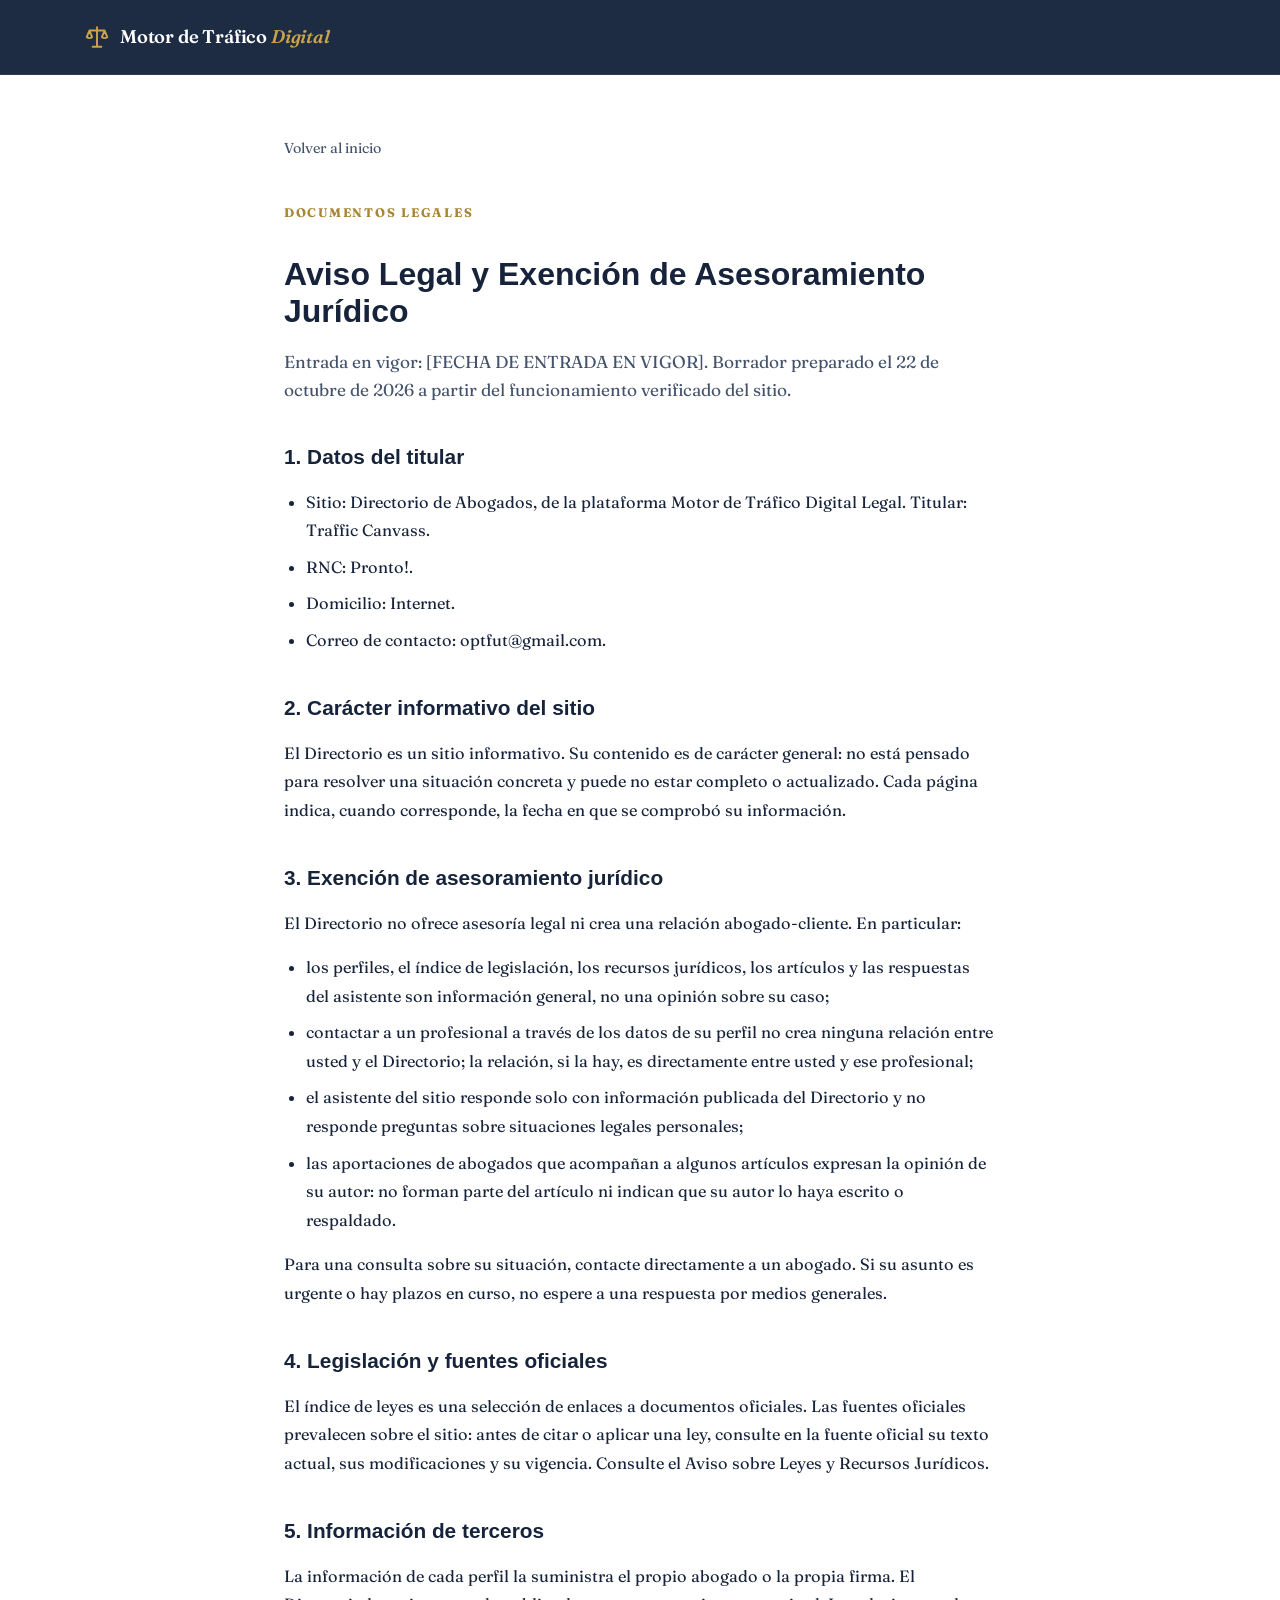
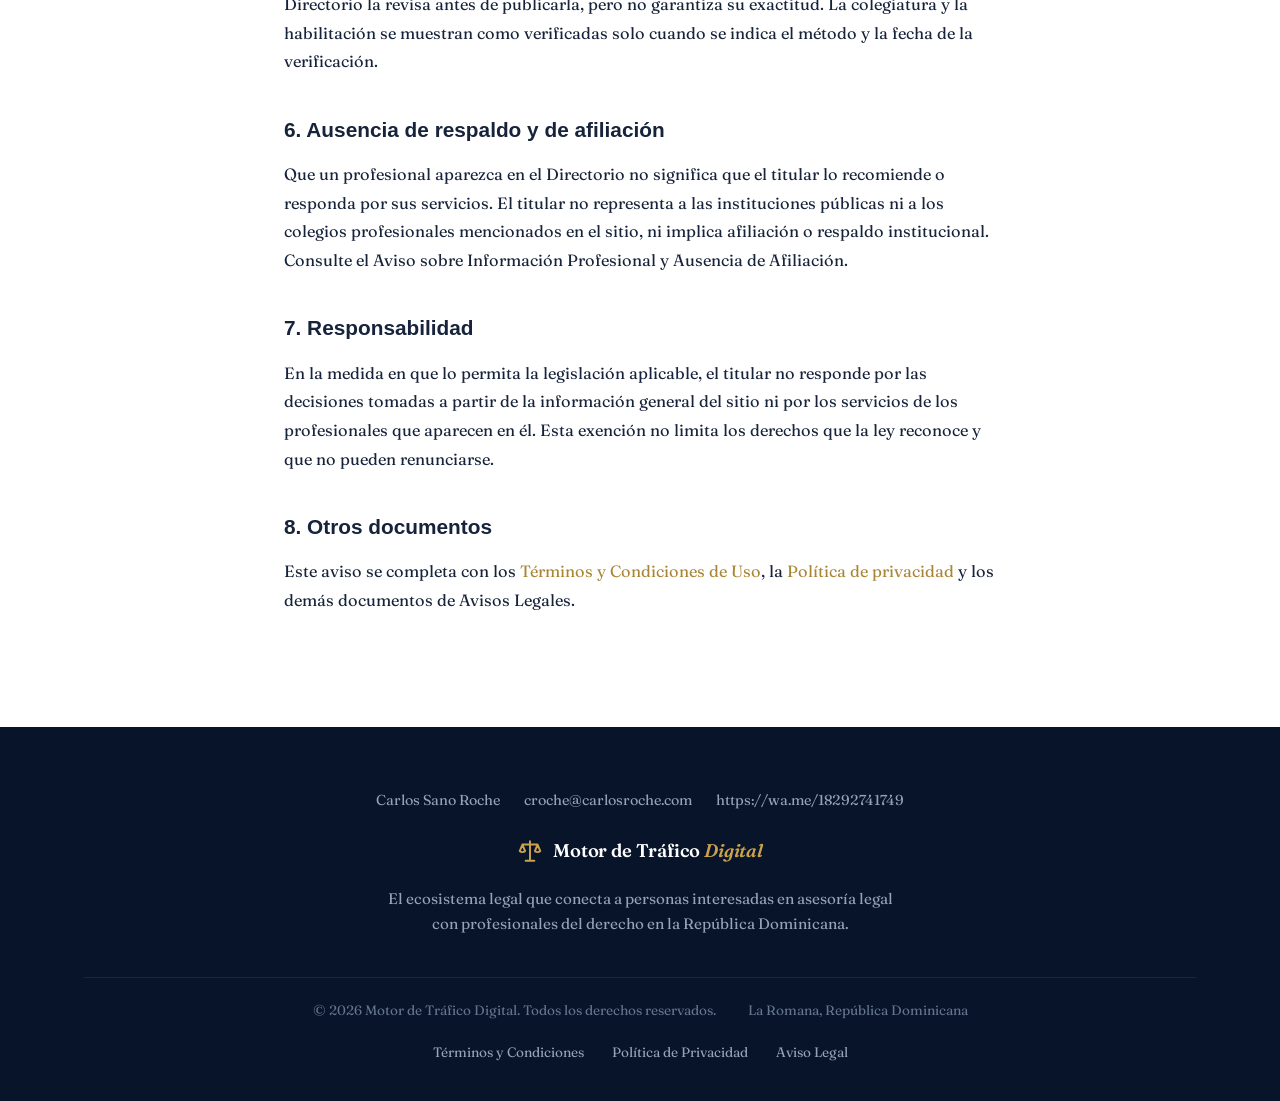
==== commit 4605ffe7: "Footer: show the wa.me URL as the WhatsApp link text Co-Authored-By: Claude Sonnet 5.5 <noreply@anth" ====
--- a/aviso-legal.html
+++ b/aviso-legal.html
@@ -141,7 +141,7 @@
         <div class="footer-contact">
           <span>Carlos Sano Roche</span>
           <a href="mailto:croche@carlosroche.com">croche@carlosroche.com</a>
-          <a href="https://wa.me/18292741749">WhatsApp: 829-274-1749</a>
+          <a href="https://wa.me/18292741749">https://wa.me/18292741749</a>
         </div>
         <a class="logo logo-light" href="./index.html">
           <svg
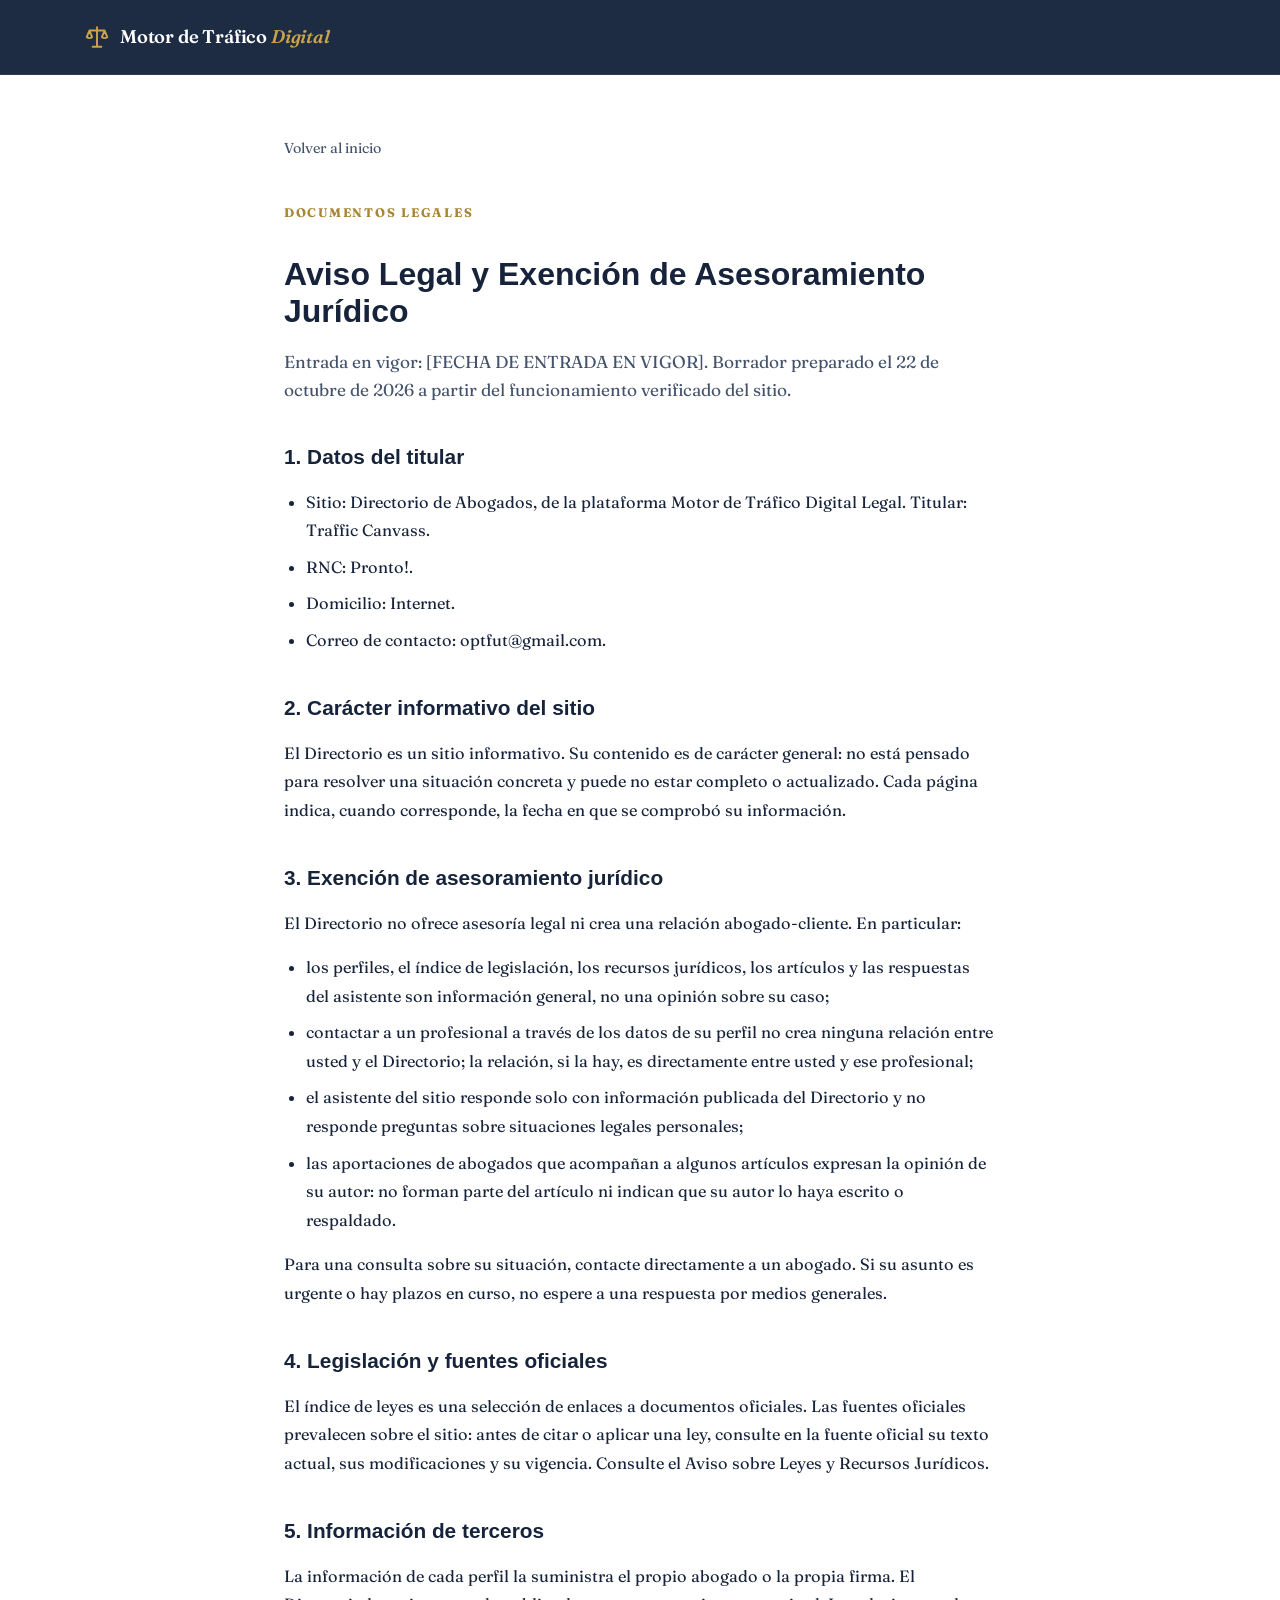
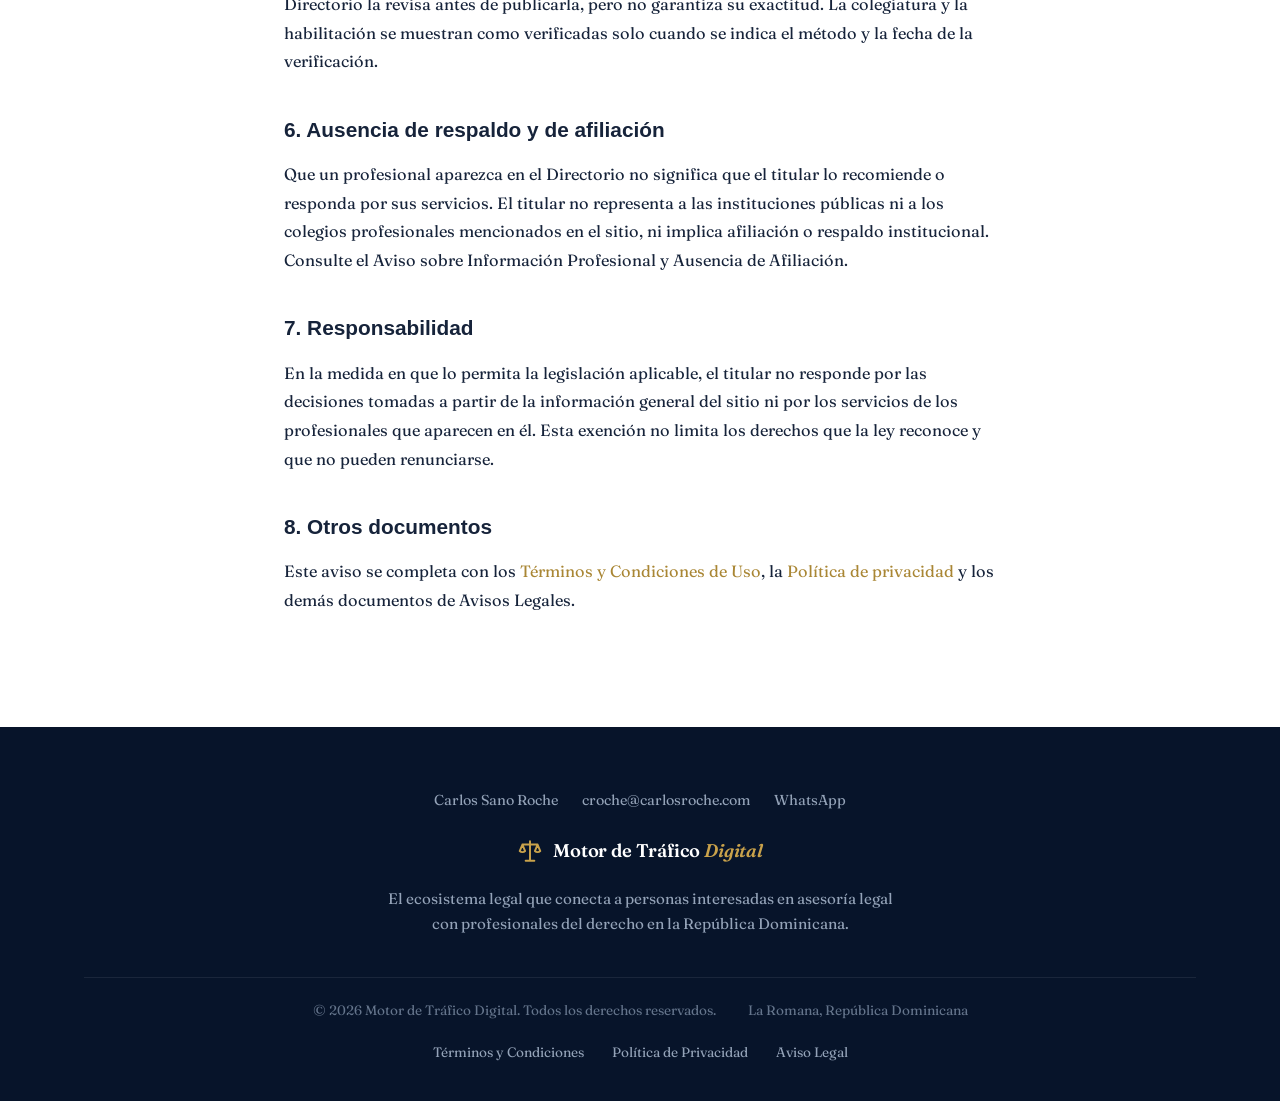
==== commit e2dc09ec: "Footer: WhatsApp link labelled "WhatsApp" instead of showing the number Co-Authored-By: Claude Sonne" ====
--- a/aviso-legal.html
+++ b/aviso-legal.html
@@ -141,7 +141,7 @@
         <div class="footer-contact">
           <span>Carlos Sano Roche</span>
           <a href="mailto:croche@carlosroche.com">croche@carlosroche.com</a>
-          <a href="https://wa.me/18292741749">https://wa.me/18292741749</a>
+          <a href="https://wa.me/18292741749">WhatsApp</a>
         </div>
         <a class="logo logo-light" href="./index.html">
           <svg
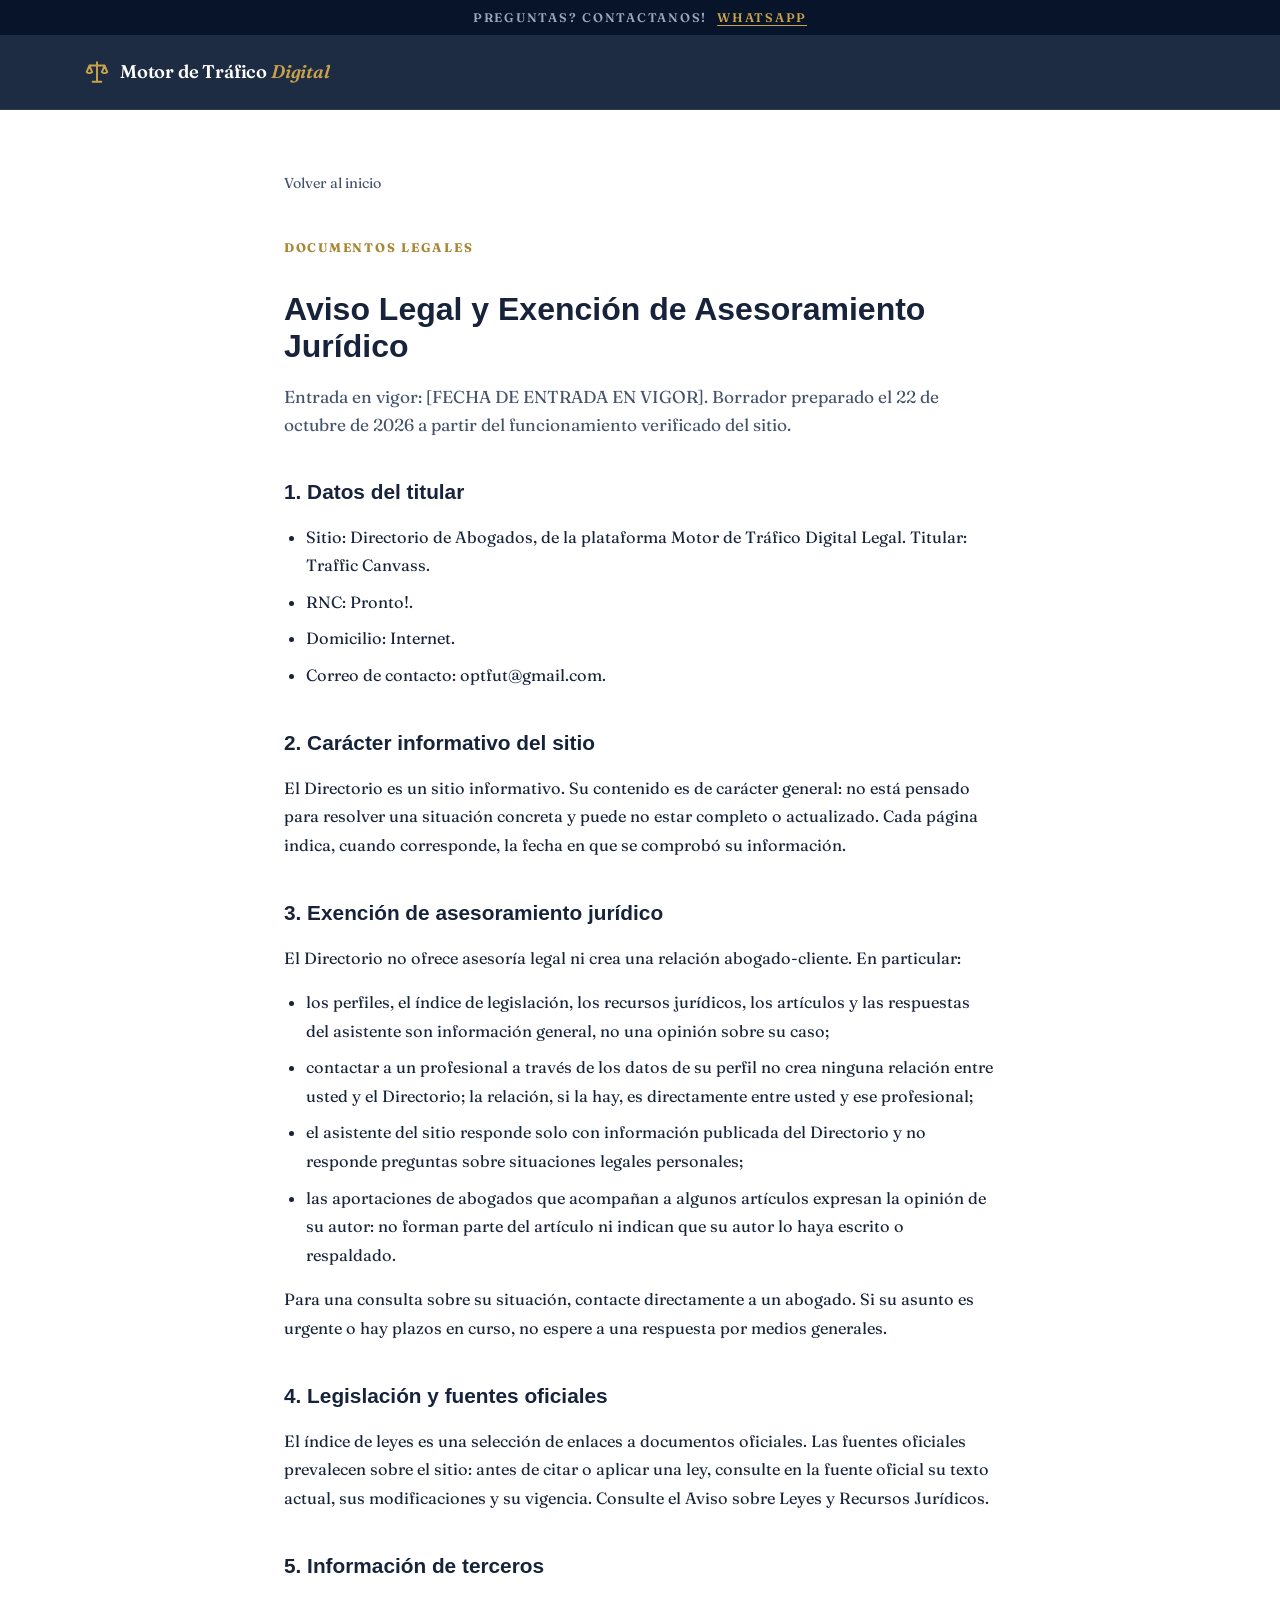
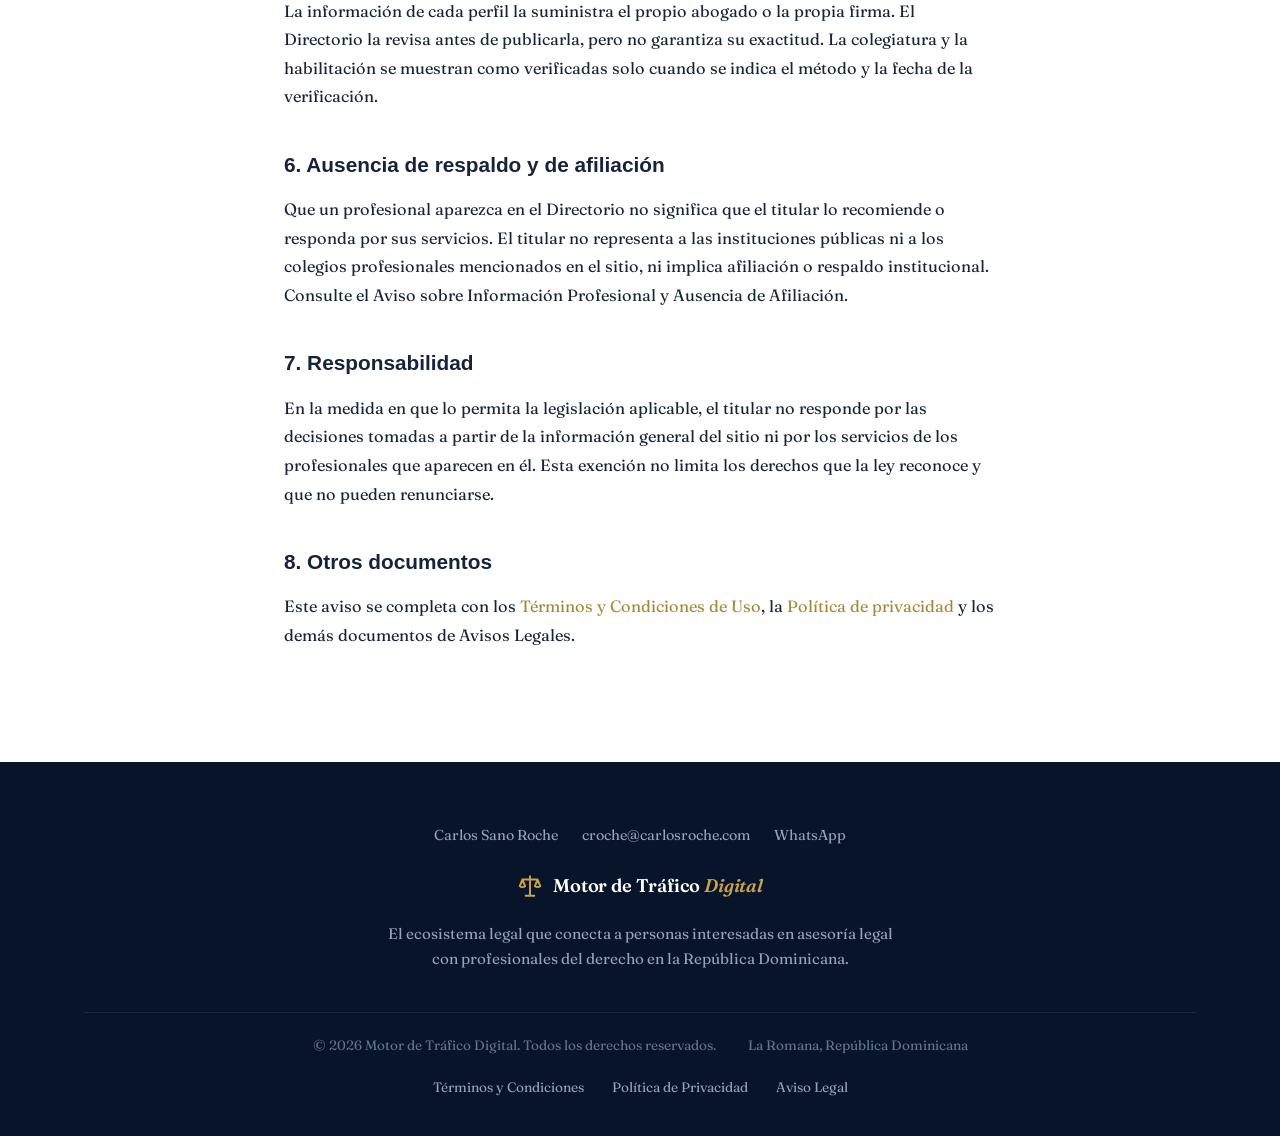
==== commit 98c425e9: "WhatsApp bar above the header on every page Co-Authored-By: Claude Sonnet 5.5 <noreply@anthropic.com" ====
--- a/aviso-legal.html
+++ b/aviso-legal.html
@@ -17,6 +17,10 @@
     <title>Aviso Legal — Motor de Tráfico Digital</title>
   </head>
   <body>
+    <div class="wa-bar">
+      <span>Preguntas? Contactanos!</span>
+      <a href="https://wa.me/18292741749">WhatsApp</a>
+    </div>
     <header class="site-header">
       <div class="container header-inner">
         <a class="logo" href="./index.html">
--- a/assets/index-CUICVN3A.css
+++ b/assets/index-CUICVN3A.css
@@ -352,3 +352,7 @@
 .footer-contact a{color:inherit;text-decoration:none;border-bottom:1px solid transparent;transition:color .15s,border-color .15s}
 .footer-contact a:hover,.footer-contact a:focus-visible{color:var(--gold);border-bottom-color:var(--gold)}
 @media(max-width:520px){.footer-contact{flex-direction:column;gap:6px}}
+/* WhatsApp bar above the header */
+.wa-bar{display:flex;justify-content:center;align-items:center;flex-wrap:wrap;gap:4px 10px;padding:10px 16px;background:#07142a;color:#9aa8bb;font-size:.78rem;font-weight:600;letter-spacing:.14em;text-transform:uppercase}
+.wa-bar a{color:var(--gold);text-decoration:underline;text-underline-offset:3px}
+.wa-bar a:hover,.wa-bar a:focus-visible{color:var(--gold-soft)}
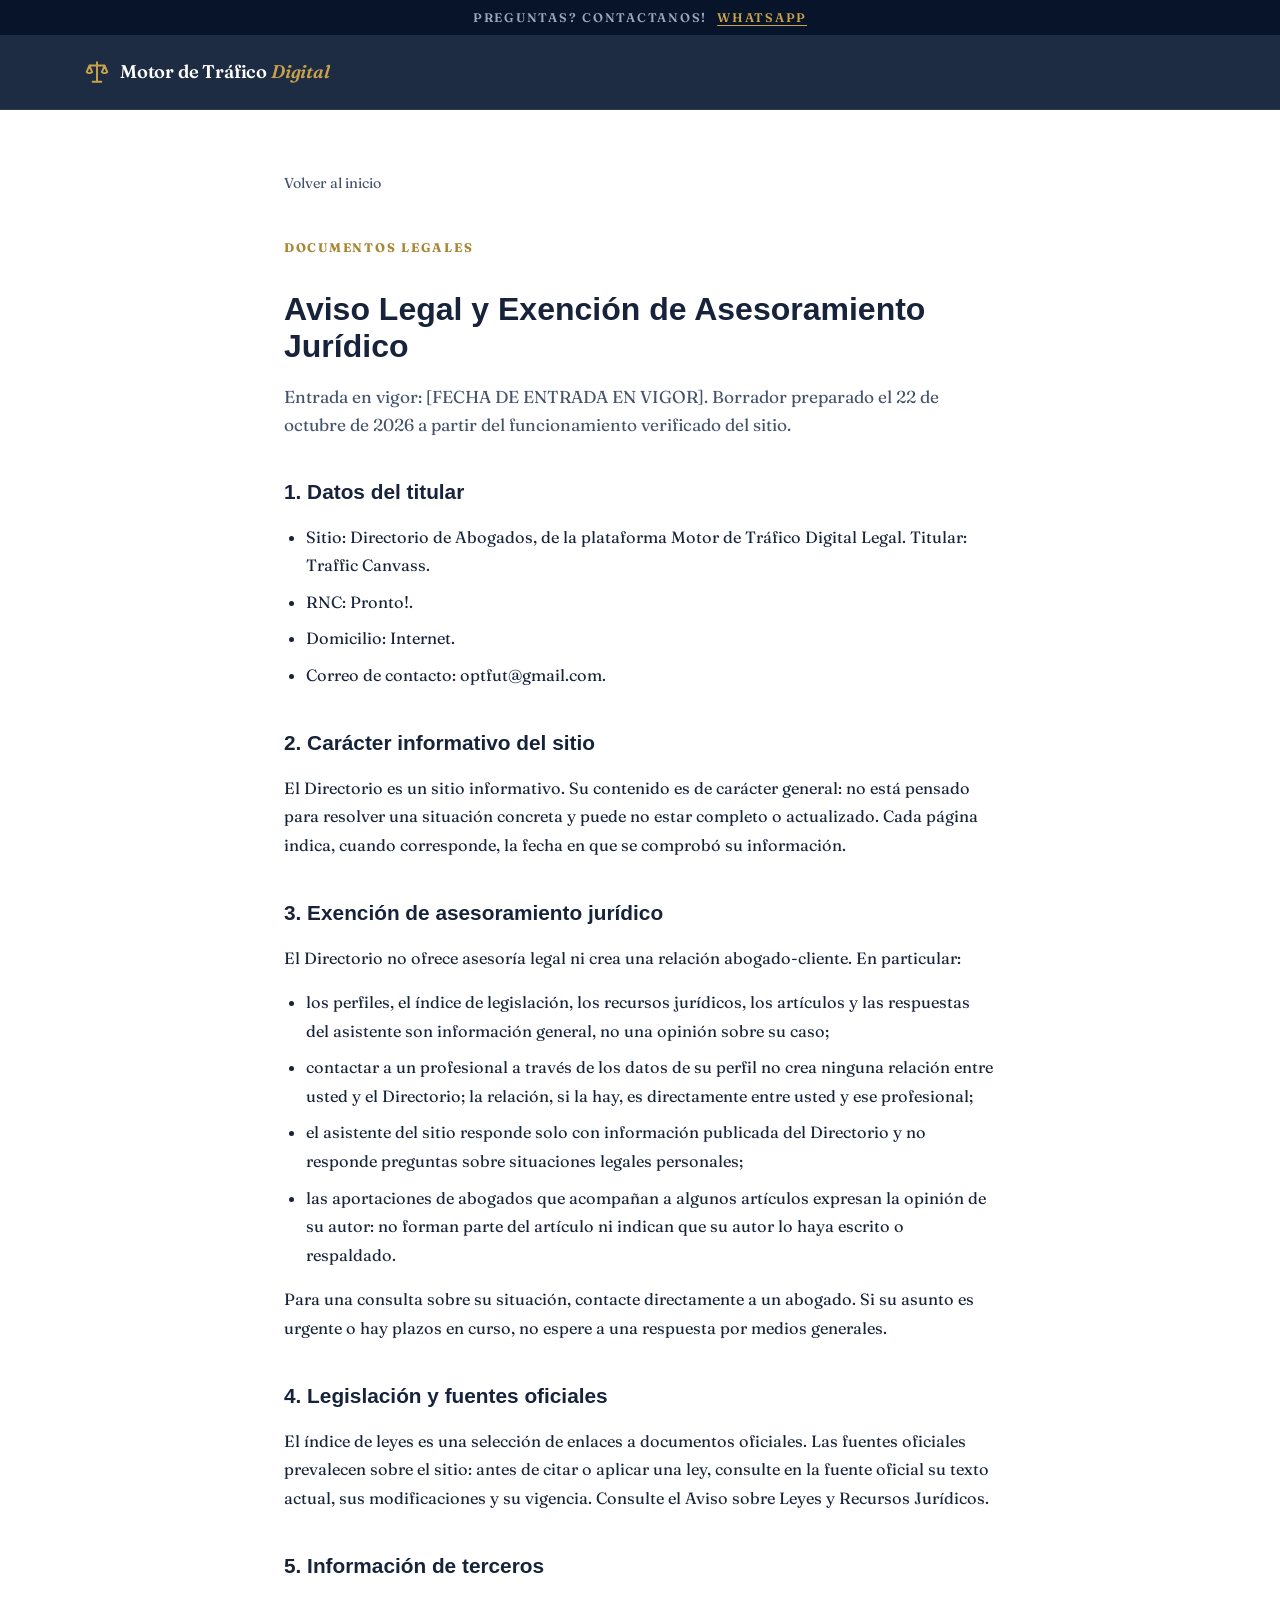
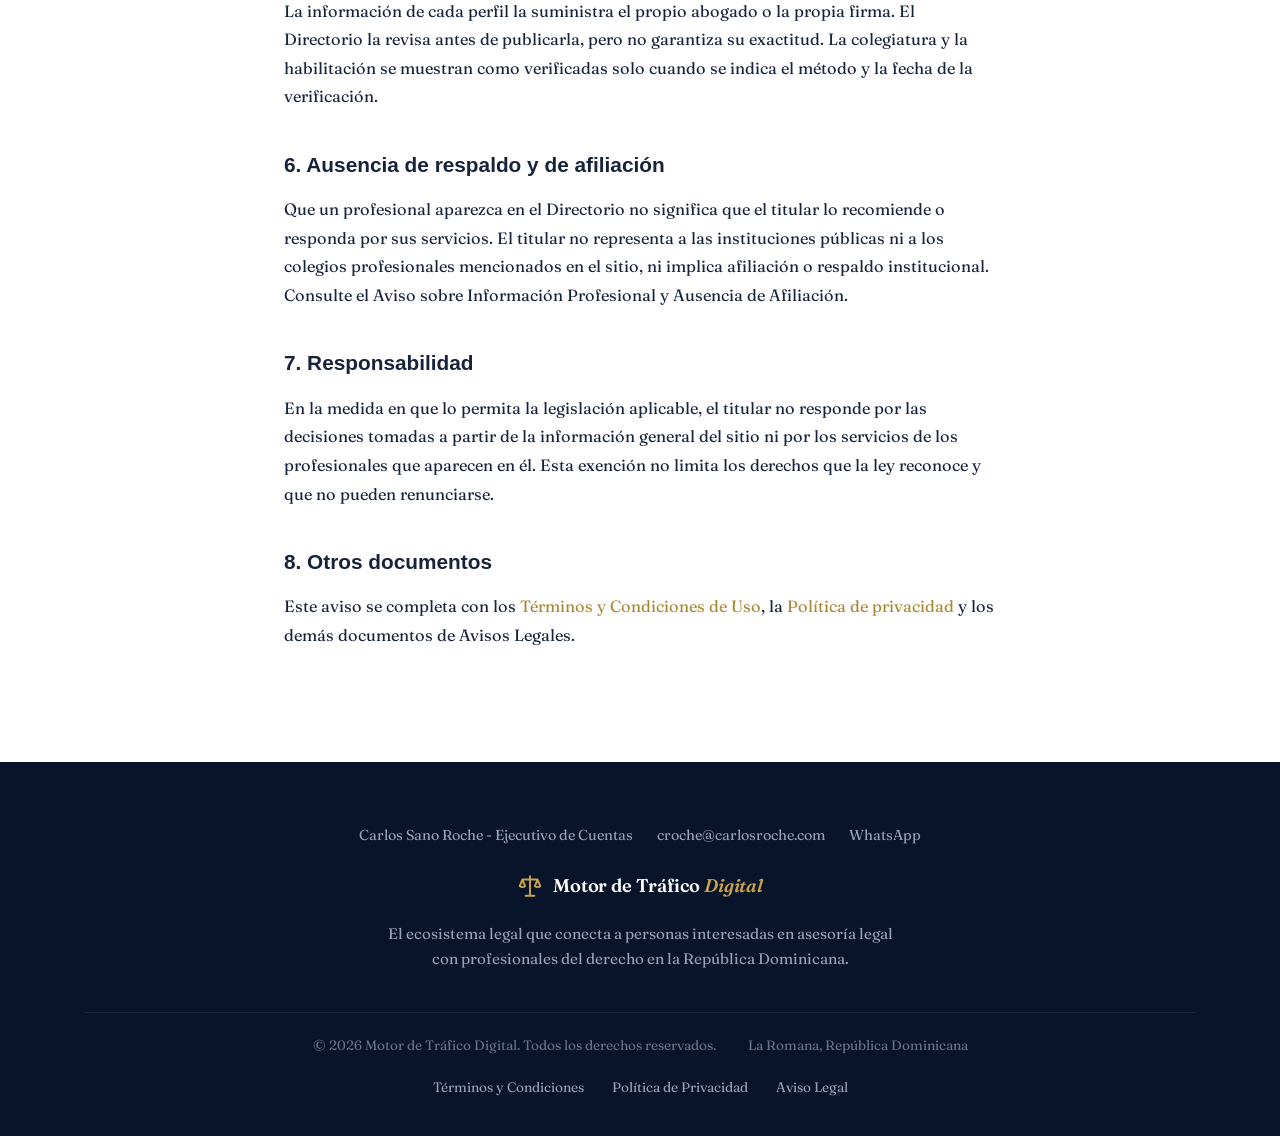
==== commit 41f5d8b8: "Footer: add the account-executive title to the contact name Co-Authored-By: Claude Sonnet 5.5 <norep" ====
--- a/aviso-legal.html
+++ b/aviso-legal.html
@@ -143,7 +143,7 @@
     <footer class="site-footer">
       <div class="container footer-inner">
         <div class="footer-contact">
-          <span>Carlos Sano Roche</span>
+          <span>Carlos Sano Roche - Ejecutivo de Cuentas</span>
           <a href="mailto:croche@carlosroche.com">croche@carlosroche.com</a>
           <a href="https://wa.me/18292741749">WhatsApp</a>
         </div>
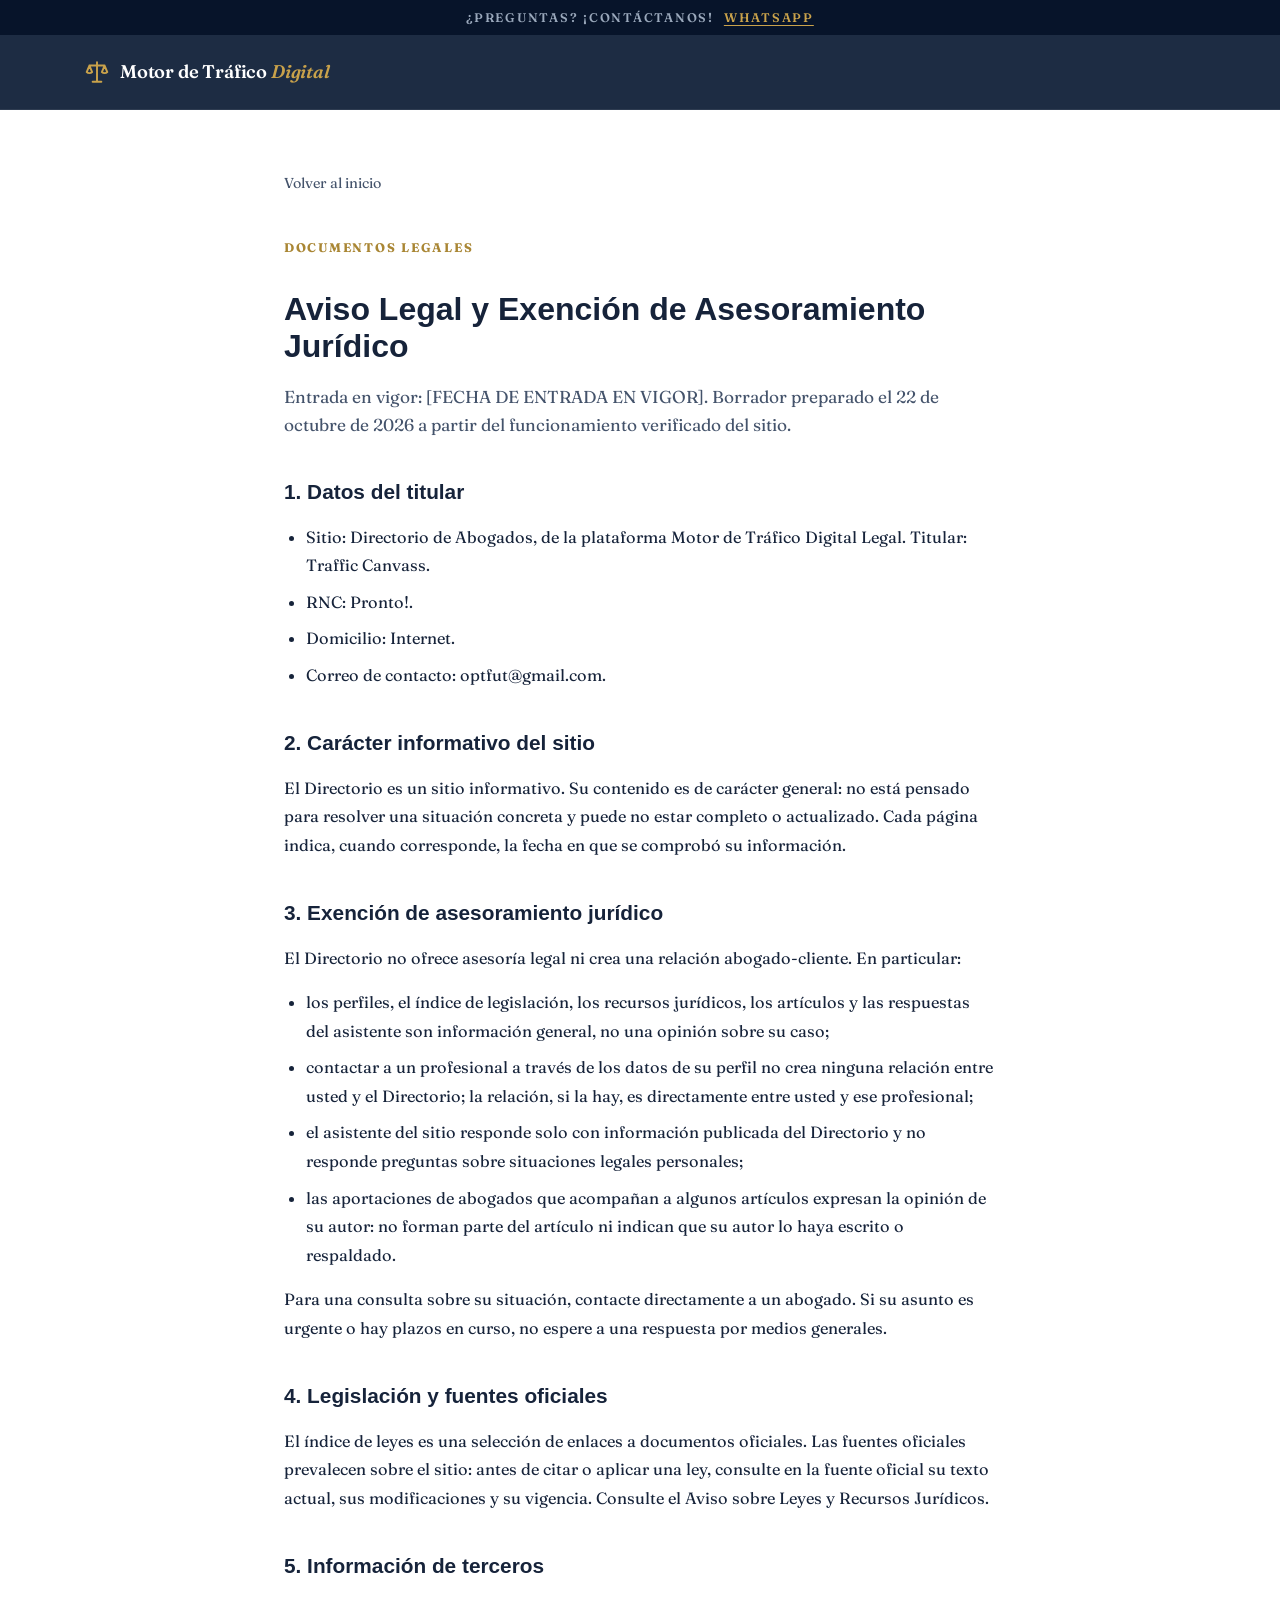
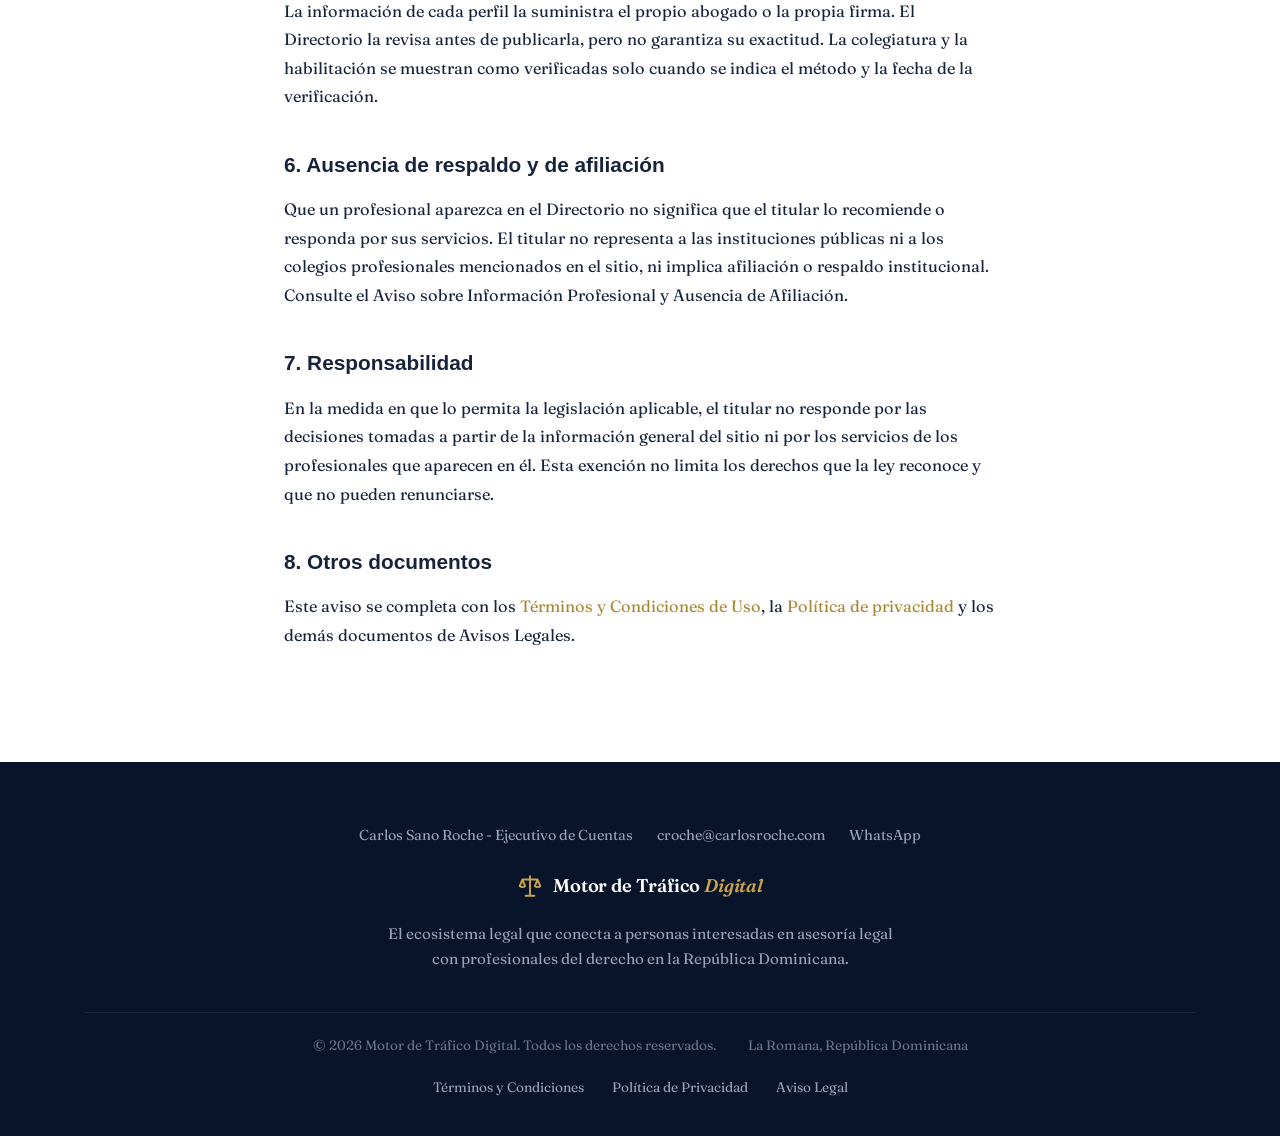
==== commit de251aa3: "Bar accents, RD$1,000 in the refund notice, "de 2026" in the FAQ, and a /wa redirect so links show n" ====
--- a/aviso-legal.html
+++ b/aviso-legal.html
@@ -18,8 +18,8 @@
   </head>
   <body>
     <div class="wa-bar">
-      <span>Preguntas? Contactanos!</span>
-      <a href="https://wa.me/18292741749">WhatsApp</a>
+      <span>¿Preguntas? ¡Contáctanos!</span>
+      <a href="./wa/">WhatsApp</a>
     </div>
     <header class="site-header">
       <div class="container header-inner">
@@ -145,7 +145,7 @@
         <div class="footer-contact">
           <span>Carlos Sano Roche - Ejecutivo de Cuentas</span>
           <a href="mailto:croche@carlosroche.com">croche@carlosroche.com</a>
-          <a href="https://wa.me/18292741749">WhatsApp</a>
+          <a href="./wa/">WhatsApp</a>
         </div>
         <a class="logo logo-light" href="./index.html">
           <svg
